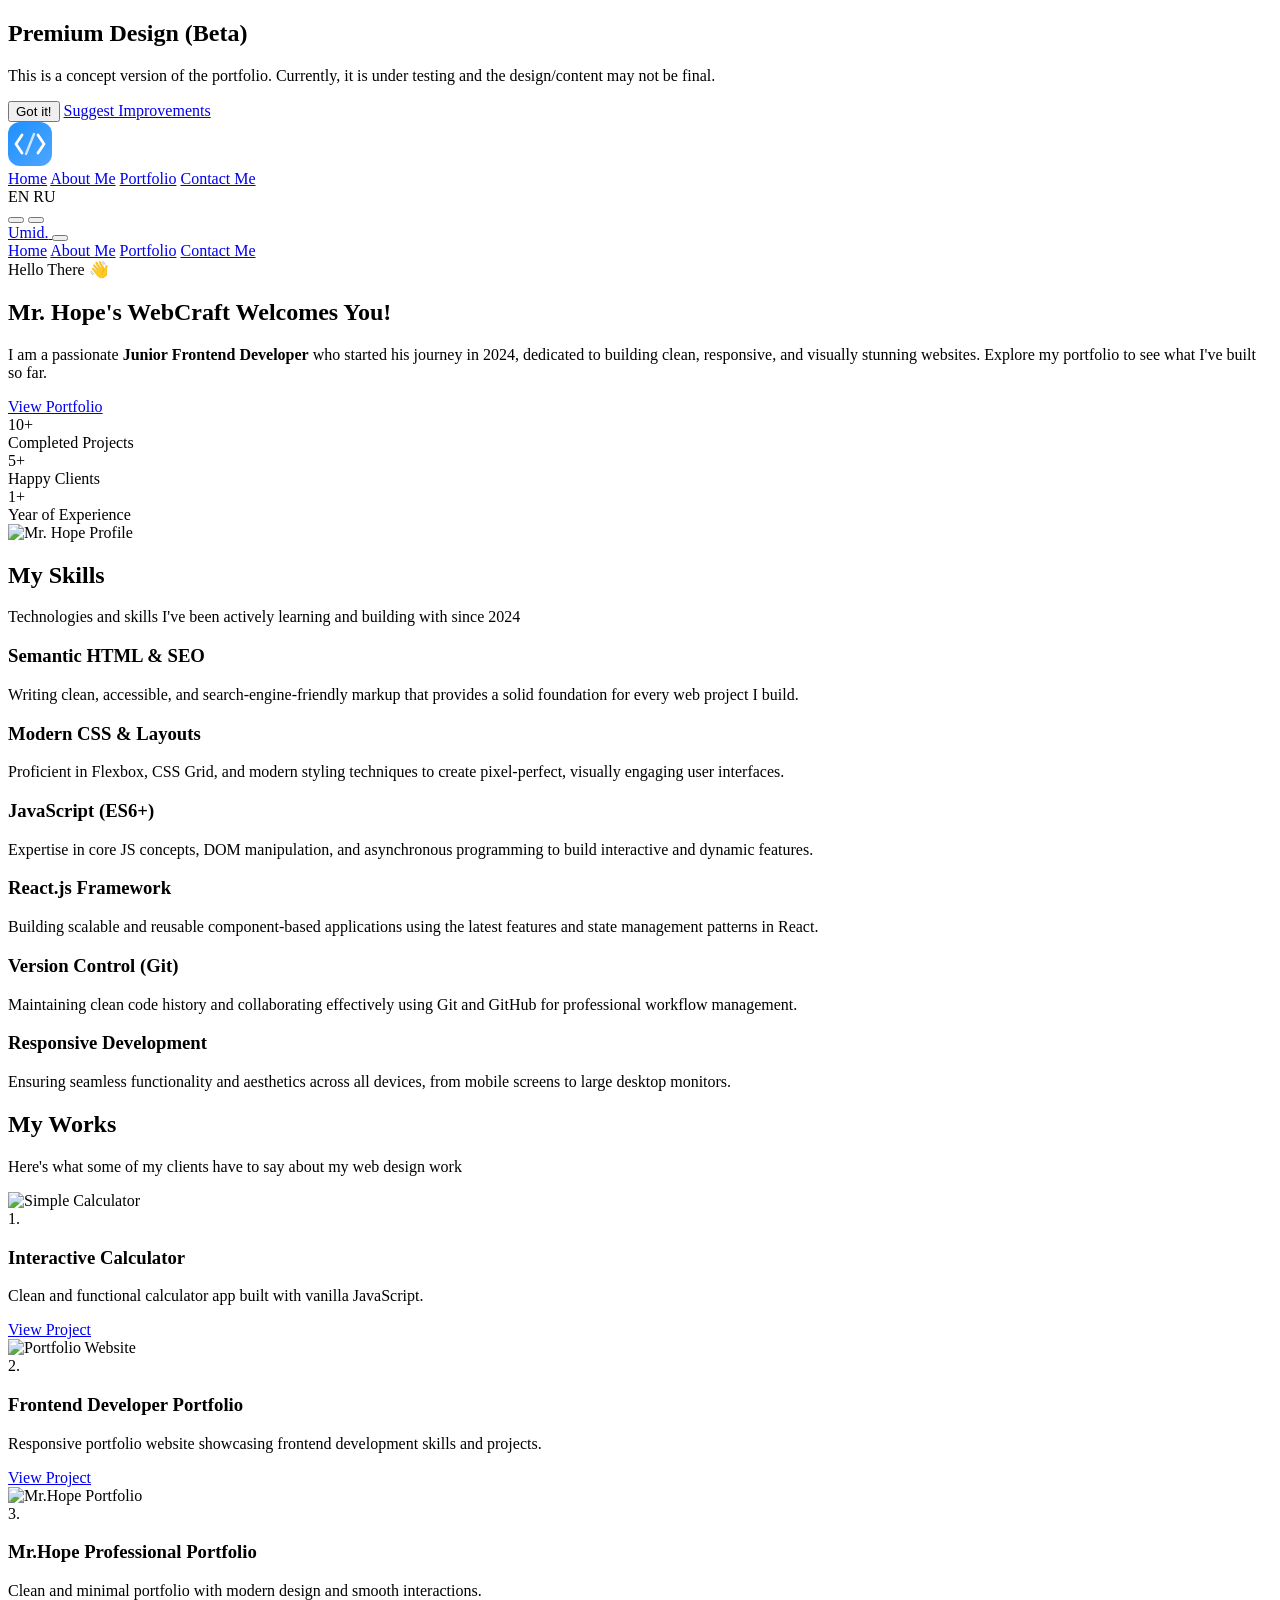
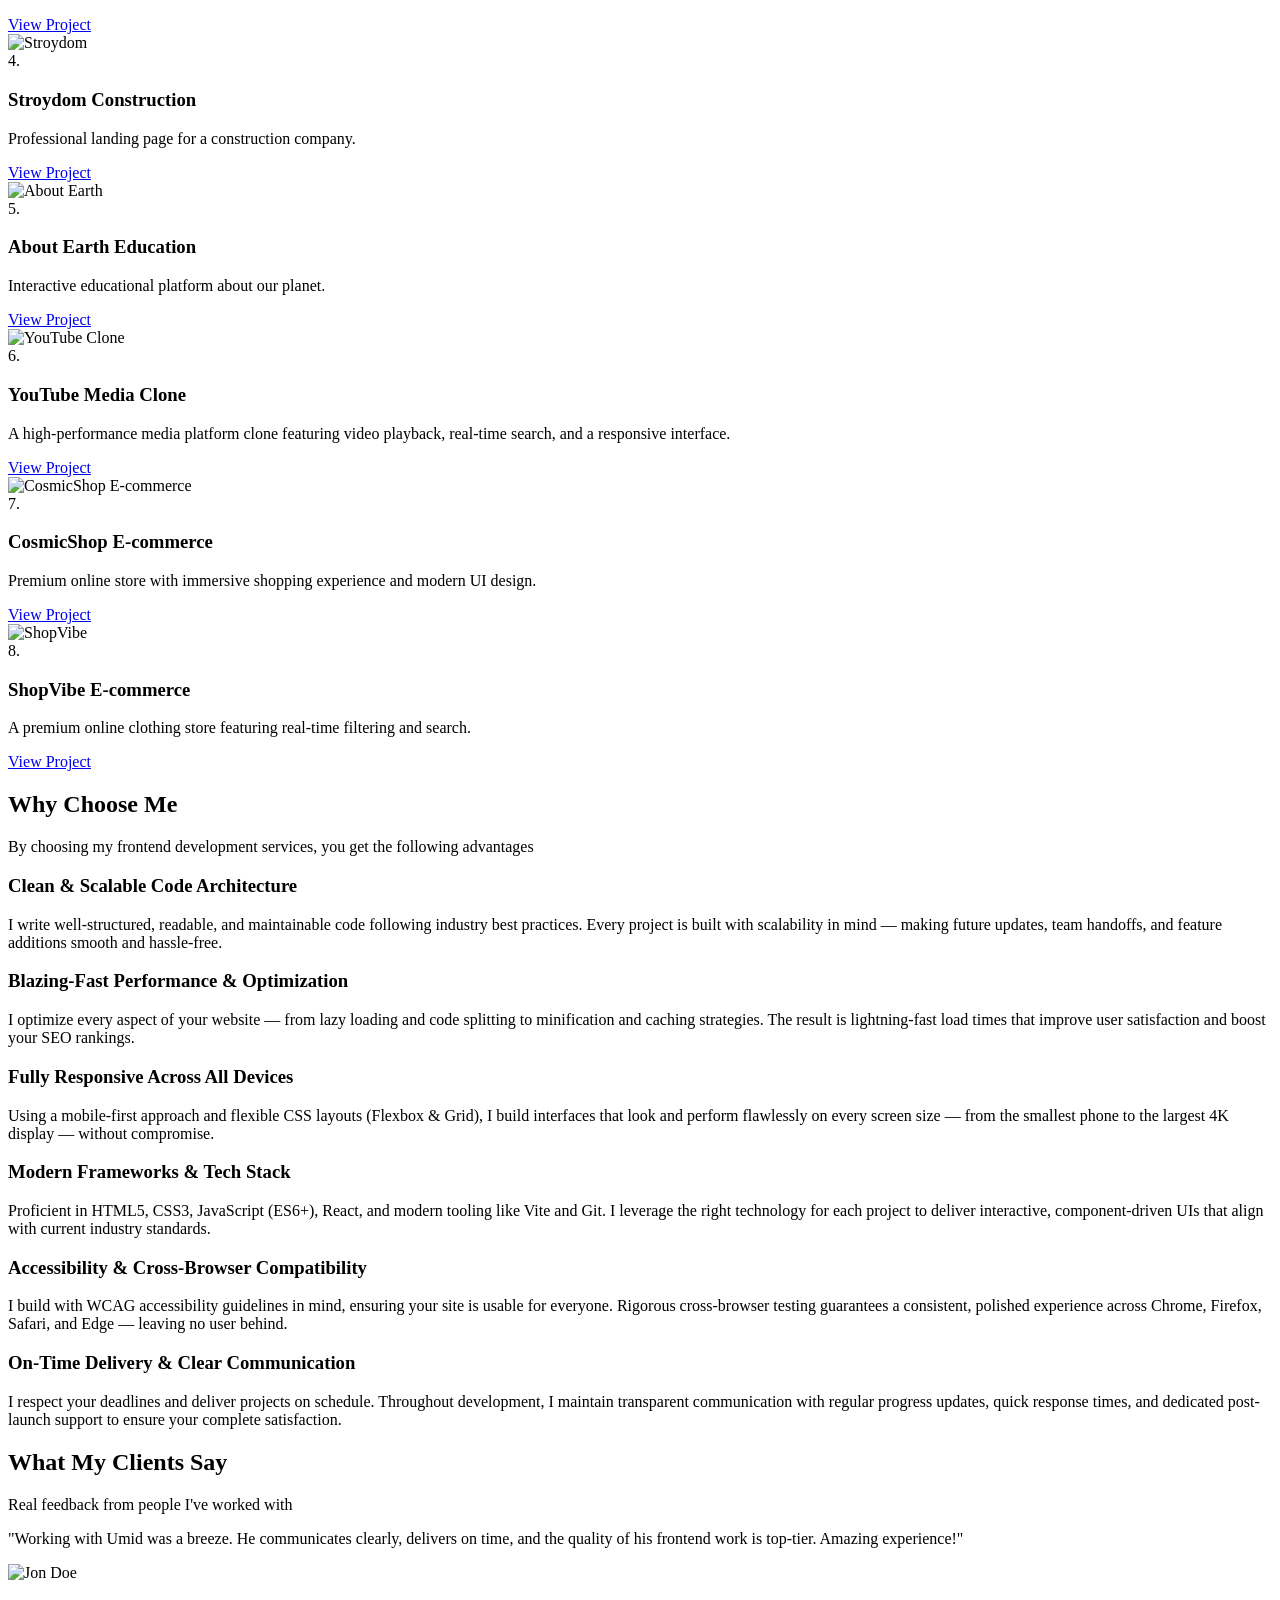
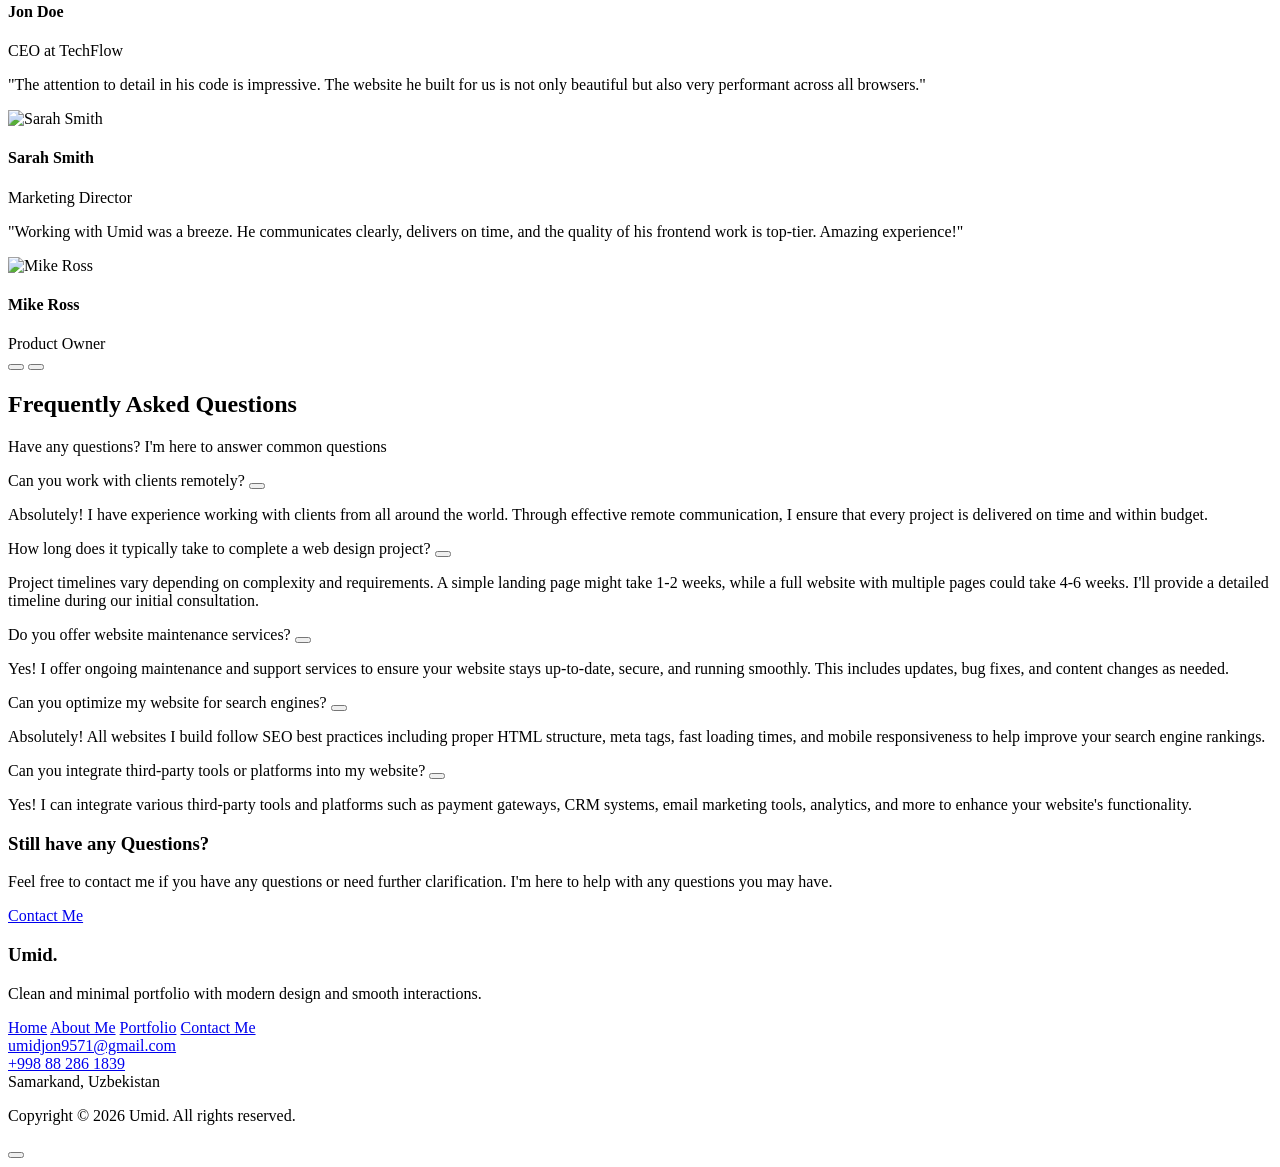
==== index.html @ 9028ab8f "Add files via upload" ====
<!DOCTYPE html>
<html lang="en">

<head>
  <meta charset="UTF-8">
  <meta name="viewport" content="width=device-width, initial-scale=1.0">
  <title>Portfolio | Umid — Frontend Developer</title>

  <!-- ═══════════════════════════════════════
       FAVICON
  ═══════════════════════════════════════ -->
  <link rel="icon" type="image/svg+xml"
    href="data:image/svg+xml,%3Csvg xmlns='http://www.w3.org/2000/svg' width='44' height='44' viewBox='0 0 44 44' fill='none'%3E%3Cdefs%3E%3ClinearGradient id='g' x1='0' y1='0' x2='44' y2='44' gradientUnits='userSpaceOnUse'%3E%3Cstop offset='0%25' stop-color='%231e90ff'/%3E%3Cstop offset='100%25' stop-color='%234da6ff'/%3E%3C/linearGradient%3E%3C/defs%3E%3Crect width='44' height='44' rx='12' fill='url(%23g)'/%3E%3Cpolyline points='14,13 8,22 14,31' stroke='white' stroke-width='2.8' stroke-linecap='round' stroke-linejoin='round' fill='none'/%3E%3Cpolyline points='30,13 36,22 30,31' stroke='white' stroke-width='2.8' stroke-linecap='round' stroke-linejoin='round' fill='none'/%3E%3Cline x1='26' y1='12' x2='18' y2='32' stroke='rgba(255,255,255,0.75)' stroke-width='2.4' stroke-linecap='round'/%3E%3C/svg%3E">

  <!-- ═══════════════════════════════════════
       PRIMARY SEO
  ═══════════════════════════════════════ -->
  <meta name="description"
    content="Umid — Frontend Developer specializing in clean code, responsive design, and modern web experiences. Explore my portfolio of React, JavaScript, HTML & CSS projects.">
  <meta name="keywords"
    content="frontend developer, web developer, React, JavaScript, HTML, CSS, portfolio, UI developer, responsive design, Umid">
  <meta name="author" content="Umid">
  <meta name="robots" content="index, follow">
  <meta name="theme-color" content="#1e90ff">
  <link rel="canonical" href="https://umidjonfdev.netlify.app/">

  <!-- ═══════════════════════════════════════
       OPEN GRAPH — Facebook · LinkedIn · WhatsApp · Telegram
  ═══════════════════════════════════════ -->
  <meta property="og:type" content="website">
  <meta property="og:url" content="https://umidjonfdev.netlify.app/">
  <meta property="og:title" content="Umid — Frontend Developer Portfolio">
  <meta property="og:description"
    content="Passionate Frontend Developer building fast, responsive, and beautiful web apps. Check out my latest projects.">
  <meta property="og:image" content="https://umidjonfdev.netlify.app/images/og-image.png">
  <meta property="og:image:width" content="1200">
  <meta property="og:image:height" content="630">
  <meta property="og:image:alt" content="Umid — Frontend Developer Portfolio">
  <meta property="og:site_name" content="Umid Portfolio">
  <meta property="og:locale" content="en_US">

  <!-- ═══════════════════════════════════════
       TWITTER / X CARD
  ═══════════════════════════════════════ -->
  <meta name="twitter:card" content="summary_large_image">
  <meta name="twitter:url" content="https://umidjonfdev.netlify.app/">
  <meta name="twitter:title" content="Umid — Frontend Developer Portfolio">
  <meta name="twitter:description"
    content="Passionate Frontend Developer building fast, responsive, and beautiful web apps. Check out my latest projects.">
  <meta name="twitter:image" content="https://umidjonfdev.netlify.app/images/og-image.png">
  <meta name="twitter:image:alt" content="Umid — Frontend Developer Portfolio">
  <meta name="twitter:creator" content="@umidjon88">
  <meta name="twitter:site" content="@umidjon88">

  <!-- ═══════════════════════════════════════
       STRUCTURED DATA — JSON-LD (Google · Bing)
  ═══════════════════════════════════════ -->
  <script type="application/ld+json">
  {
    "@context": "https://schema.org",
    "@type": "Person",
    "name": "Umid",
    "url": "https://umidjonfdev.netlify.app/",
    "image": "https://umidjonfdev.netlify.app/profile.jpg",
    "jobTitle": "Frontend Developer",
    "description": "Passionate Frontend Developer specializing in React, JavaScript, HTML, and CSS.",
    "email": "umidjon9571@gmail.com",
    "telephone": "+998882861839",
    "sameAs": [
      "https://github.com/umidjon88",
      "https://www.linkedin.com/in/umid-ochilov-8169ba395/",
      "https://t.me/HEMI_power",
      "https://instagram.com/um1d.abv"
    ]
  }
  </script>

  <!-- ═══════════════════════════════════════
       GOOGLE FONTS & ICONS
  ═══════════════════════════════════════ -->
  <link rel="preconnect" href="https://fonts.googleapis.com">
  <link rel="preconnect" href="https://fonts.gstatic.com" crossorigin>
  <link href="https://fonts.googleapis.com/css2?family=Outfit:wght@300;400;500;600;700&display=swap" rel="stylesheet">
  <!-- Lucide Icons -->
  <script src="https://unpkg.com/lucide@latest"></script>
  <link rel="stylesheet" href="css/style.css">
</head>


<!-- Premium UI Elements -->
<div class="loader-wrapper" id="loader">
  <div class="loader"></div>
</div>
<div class="scroll-progress" id="scroll-progress"></div>
<div class="cursor-dot" id="cursor-dot"></div>
<div class="cursor-outline" id="cursor-outline"></div>

<div class="bg-slideshow" id="bg-slideshow"></div>
<div class="bg-overlay"></div>
<div class="noise-overlay"></div>

<!-- Premium Test Alert Modal -->
<div class="test-alert-overlay" id="testAlert">
  <div class="test-alert-modal">
    <div class="test-alert-icon">
      <i data-lucide="info" size="32"></i>
    </div>
    <h2 data-i18n="alert_title">Premium Design (Beta)</h2>
    <p data-i18n="alert_desc">This is a concept version of the portfolio. Currently, it is under testing and the
      design/content may not be final.</p>
    <div class="alert-actions">
      <button class="alert-close-btn" id="closeAlert" data-i18n="alert_btn">Got it!</button>
      <a href="contact.html?reason=feedback" class="alert-feedback-btn" data-i18n="alert_feedback">Suggest
        Improvements</a>
    </div>
  </div>
</div>

<header id="header">
  <div class="container">
    <nav>
      <a href="#home" class="logo" id="site-logo">
        <svg xmlns="http://www.w3.org/2000/svg" width="44" height="44" viewBox="0 0 44 44" fill="none">
          <defs>
            <linearGradient id="logoGrad" x1="0" y1="0" x2="44" y2="44" gradientUnits="userSpaceOnUse">
              <stop offset="0%" stop-color="#1e90ff" />
              <stop offset="100%" stop-color="#4da6ff" />
            </linearGradient>
          </defs>
          <!-- Background rounded square -->
          <rect width="44" height="44" rx="12" fill="url(#logoGrad)" />
          <!-- Left bracket < -->
          <polyline points="14,13 8,22 14,31" stroke="white" stroke-width="2.8" stroke-linecap="round"
            stroke-linejoin="round" fill="none" />
          <!-- Right bracket > -->
          <polyline points="30,13 36,22 30,31" stroke="white" stroke-width="2.8" stroke-linecap="round"
            stroke-linejoin="round" fill="none" />
          <!-- Slash / -->
          <line x1="26" y1="12" x2="18" y2="32" stroke="rgba(255,255,255,0.75)" stroke-width="2.4"
            stroke-linecap="round" />
        </svg>

      </a>
      <div class="nav-links">
        <a href="index.html" class="active" data-i18n="home">Home</a>
        <a href="about.html" data-i18n="about">About Me</a>
        <a href="portfolio.html" data-i18n="portfolio">Portfolio</a>
        <a href="contact.html" data-i18n="contact">Contact Me</a>
      </div>

      <div class="nav-actions">
        <div class="lang-switcher">
          <span class="lang-btn active" data-lang="en">EN</span>
          <span class="lang-btn" data-lang="ru">RU</span>
        </div>

        <button id="theme-toggle" class="theme-toggle">
          <i data-lucide="sun" id="sun-icon"></i>
          <i data-lucide="moon" id="moon-icon" style="display: none;"></i>
        </button>

        <button id="mobile-menu-toggle" class="mobile-menu-toggle">
          <i data-lucide="menu"></i>
        </button>
      </div>
    </nav>
  </div>
</header>

<div id="mobile-menu" class="mobile-menu">
  <div class="mobile-menu-header">
    <a href="index.html" class="logo">
      <span class="logo-text">Umid.</span>
    </a>
    <button id="mobile-menu-close" class="mobile-menu-close">
      <i data-lucide="x"></i>
    </button>
  </div>
  <div class="mobile-links">
    <a href="index.html" class="active" data-i18n="home">Home</a>
    <a href="about.html" data-i18n="about">About Me</a>
    <a href="portfolio.html" data-i18n="portfolio">Portfolio</a>
    <a href="contact.html" data-i18n="contact">Contact Me</a>
  </div>
</div>

<main>
  <section id="home" class="container hero">
    <div class="hero-content animate-up">
      <div class="badge">
        <span data-i18n="hero_badge">Hello There 👋</span>
      </div>
      <h1><span data-i18n="hero_title_left">Mr. Hope's </span><span class="animated-gradient"
          data-i18n="hero_title_accent">WebCraft</span><span data-i18n="hero_title_right"> Welcomes You!</span></h1>
      <p data-i18n="hero_desc">I am a passionate <strong>Junior Frontend Developer</strong> who started his journey in
        2024, dedicated to
        building clean, responsive, and visually stunning websites. Explore my portfolio to see what I've built so far.
      </p>

      <div class="hero-actions">
        <a href="portfolio.html" class="btn-primary" data-i18n="hero_btn_portfolio">
          View Portfolio <i data-lucide="arrow-right"></i>
        </a>
      </div>

      <div class="stats-card">
        <div class="stat-item">
          <div class="stat-number">10<span>+</span></div>
          <div class="stat-label" data-i18n="stat_projects">Completed Projects</div>
        </div>
        <div class="stat-item">
          <div class="stat-number">5<span>+</span></div>
          <div class="stat-label" data-i18n="stat_clients">Happy Clients</div>
        </div>
        <div class="stat-item">
          <div class="stat-number">1<span>+</span></div>
          <div class="stat-label" data-i18n="stat_experience">Year of Experience</div>
        </div>
      </div>
    </div>

    <div class="hero-image-container animate-up" style="animation-delay: 0.2s;">
      <div class="hero-image-wrapper">
        <img src="images/profile.jpg" alt="Mr. Hope Profile">
      </div>
    </div>
  </section>

  <section id="skills" class="container skills-section">
    <h2 class="animate-up" data-i18n="skills_title">My Skills</h2>
    <p class="animate-up" data-i18n="skills_subtitle">Technologies and skills I've been actively learning and building
      with since 2024</p>
    <div class="skills-grid">
      <div class="skill-card animate-up" style="animation-delay: 0.1s;">
        <div class="skill-icon-wrapper">
          <i data-lucide="code"></i>
        </div>
        <h3 data-i18n="skill_1_title">Semantic HTML & SEO</h3>
        <p data-i18n="skill_1_desc">Writing clean, accessible, and search-engine-friendly markup that provides a solid
          foundation for every web
          project I build.</p>
      </div>
      <div class="skill-card animate-up" style="animation-delay: 0.2s;">
        <div class="skill-icon-wrapper">
          <i data-lucide="brush"></i>
        </div>
        <h3 data-i18n="skill_2_title">Modern CSS & Layouts</h3>
        <p data-i18n="skill_2_desc">Proficient in Flexbox, CSS Grid, and modern styling techniques to create
          pixel-perfect, visually engaging
          user interfaces.</p>
      </div>
      <div class="skill-card animate-up" style="animation-delay: 0.3s;">
        <div class="skill-icon-wrapper">
          <i data-lucide="blocks"></i>
        </div>
        <h3 data-i18n="skill_3_title">JavaScript (ES6+)</h3>
        <p data-i18n="skill_3_desc">Expertise in core JS concepts, DOM manipulation, and asynchronous programming to
          build interactive and
          dynamic features.</p>
      </div>
      <div class="skill-card animate-up" style="animation-delay: 0.4s;">
        <div class="skill-icon-wrapper">
          <i data-lucide="atom"></i>
        </div>
        <h3 data-i18n="skill_4_title">React.js Framework</h3>
        <p data-i18n="skill_4_desc">Building scalable and reusable component-based applications using the latest
          features and state management
          patterns in React.</p>
      </div>
      <div class="skill-card animate-up" style="animation-delay: 0.5s;">
        <div class="skill-icon-wrapper">
          <i data-lucide="git-branch"></i>
        </div>
        <h3 data-i18n="skill_5_title">Version Control (Git)</h3>
        <p data-i18n="skill_5_desc">Maintaining clean code history and collaborating effectively using Git and GitHub
          for professional workflow
          management.</p>
      </div>
      <div class="skill-card animate-up" style="animation-delay: 0.6s;">
        <div class="skill-icon-wrapper">
          <i data-lucide="smartphone"></i>
        </div>
        <h3 data-i18n="skill_6_title">Responsive Development</h3>
        <p data-i18n="skill_6_desc">Ensuring seamless functionality and aesthetics across all devices, from mobile
          screens to large desktop
          monitors.</p>
      </div>
    </div>
  </section>

  <section id="portfolio" class="container portfolio-section">
    <h2 class="animate-up" data-i18n="portfolio_title">My Works</h2>
    <p class="animate-up" data-i18n="portfolio_subtitle">Here's what some of my clients have to say about my web design
      work</p>
    <div class="portfolio-grid">
      <!-- 1. Interactive Calculator (Simple) -->
      <div class="portfolio-card animate-up" style="animation-delay: 0.1s;">
        <div class="portfolio-image">
          <img src="images/project2.jpg" alt="Simple Calculator">
        </div>
        <div class="portfolio-info">
          <span class="portfolio-number">1.</span>
          <h3 data-i18n="project_2_title">Interactive Calculator</h3>
          <p data-i18n="project_2_desc">Clean and functional calculator app built with vanilla JavaScript.</p>
          <a href="https://umidjon88.github.io/just-a-simple-calculator/" target="_blank" class="portfolio-link"
            data-i18n="view_project">
            View Project <i data-lucide="external-link"></i>
          </a>
        </div>
      </div>

      <!-- 2. Frontend Developer Portfolio (Medium) -->
      <div class="portfolio-card animate-up" style="animation-delay: 0.2s;">
        <div class="portfolio-image">
          <img src="images/project3.jpg" alt="Portfolio Website">
        </div>
        <div class="portfolio-info">
          <span class="portfolio-number">2.</span>
          <h3 data-i18n="project_3_title">Frontend Developer Portfolio</h3>
          <p data-i18n="project_3_desc">Responsive portfolio website showcasing frontend development skills and
            projects.</p>
          <a href="https://umidjonfdev.netlify.app/" target="_blank" class="portfolio-link" data-i18n="view_project">
            View Project <i data-lucide="external-link"></i>
          </a>
        </div>
      </div>

      <!-- 3. Mr.Hope Professional Portfolio (Medium) -->
      <div class="portfolio-card animate-up" style="animation-delay: 0.3s;">
        <div class="portfolio-image">
          <img src="images/project4.jpg" alt="Mr.Hope Portfolio">
        </div>
        <div class="portfolio-info">
          <span class="portfolio-number">3.</span>
          <h3 data-i18n="project_4_title">Mr.Hope Professional Portfolio</h3>
          <p data-i18n="project_4_desc">Clean and minimal portfolio with modern design and smooth interactions.</p>
          <a href="https://umidjon88v1.netlify.app/" target="_blank" class="portfolio-link" data-i18n="view_project">
            View Project <i data-lucide="external-link"></i>
          </a>
        </div>
      </div>

      <!-- 4. Stroydom Construction (Medium/Complex) -->
      <div class="portfolio-card animate-up" style="animation-delay: 0.4s;">
        <div class="portfolio-image">
          <img src="https://images.unsplash.com/photo-1503387762-592deb58ef4e?q=80&w=1000&auto=format&fit=crop"
            alt="Stroydom">
        </div>
        <div class="portfolio-info">
          <span class="portfolio-number">4.</span>
          <h3 data-i18n="project_6_title">Stroydom Construction</h3>
          <p data-i18n="project_6_desc">Professional landing page for a construction company.</p>
          <a href="https://stroydom-24.netlify.app/" target="_blank" class="portfolio-link" data-i18n="view_project">
            View Project <i data-lucide="external-link"></i>
          </a>
        </div>
      </div>

      <!-- 5. About Earth Education (Complex) -->
      <div class="portfolio-card animate-up" style="animation-delay: 0.5s;">
        <div class="portfolio-image">
          <img src="https://images.unsplash.com/photo-1451187580459-43490279c0fa?q=80&w=1000&auto=format&fit=crop"
            alt="About Earth">
        </div>
        <div class="portfolio-info">
          <span class="portfolio-number">5.</span>
          <h3 data-i18n="project_7_title">About Earth Education</h3>
          <p data-i18n="project_7_desc">Interactive educational platform about our planet.</p>
          <a href="https://about-earth.netlify.app/" target="_blank" class="portfolio-link" data-i18n="view_project">
            View Project <i data-lucide="external-link"></i>
          </a>
        </div>
      </div>

      <!-- 6. YouTube Media Clone (Complex) -->
      <div class="portfolio-card animate-up" style="animation-delay: 0.6s;">
        <div class="portfolio-image">
          <img src="https://images.unsplash.com/photo-1611162617213-7d7a39e9b1d7?q=80&w=1000&auto=format&fit=crop"
            alt="YouTube Clone">
        </div>
        <div class="portfolio-info">
          <span class="portfolio-number">6.</span>
          <h3 data-i18n="project_8_title">YouTube Media Clone</h3>
          <p data-i18n="project_8_desc">A high-performance media platform clone featuring video playback, real-time
            search, and a responsive interface.</p>
          <a href="https://smallclone-youtube.netlify.app/" target="_blank" class="portfolio-link"
            data-i18n="view_project">
            View Project <i data-lucide="external-link"></i>
          </a>
        </div>
      </div>

      <!-- 7. CosmicShop E-commerce (Complex) -->
      <div class="portfolio-card animate-up" style="animation-delay: 0.7s;">
        <div class="portfolio-image">
          <img src="images/project1.jpg" alt="CosmicShop E-commerce">
        </div>
        <div class="portfolio-info">
          <span class="portfolio-number">7.</span>
          <h3 data-i18n="project_1_title">CosmicShop E-commerce</h3>
          <p data-i18n="project_1_desc">Premium online store with immersive shopping experience and modern UI design.
          </p>
          <a href="https://umidjon88v1.netlify.app/" target="_blank" class="portfolio-link" data-i18n="view_project">
            View Project <i data-lucide="external-link"></i>
          </a>
        </div>
      </div>

      <!-- 8. ShopVibe E-commerce (Complex) -->
      <div class="portfolio-card animate-up" style="animation-delay: 0.8s;">
        <div class="portfolio-image">
          <img src="https://images.unsplash.com/photo-1441986300917-64674bd600d8?q=80&w=1000&auto=format&fit=crop"
            alt="ShopVibe">
        </div>
        <div class="portfolio-info">
          <span class="portfolio-number">8.</span>
          <h3 data-i18n="project_5_title">ShopVibe E-commerce</h3>
          <p data-i18n="project_5_desc">A premium online clothing store featuring real-time filtering and search.</p>
          <a href="https://shopvibebyumid.netlify.app/" target="_blank" class="portfolio-link" data-i18n="view_project">
            View Project <i data-lucide="external-link"></i>
          </a>
        </div>
      </div>
    </div>
  </section>

  <section id="benefits" class="container benefits-section">
    <h2 class="animate-up" data-i18n="benefits_title">Why Choose Me</h2>
    <p class="section-subtitle animate-up" data-i18n="benefits_subtitle">By choosing my frontend development services,
      you get the following
      advantages</p>
    <div class="benefits-grid">
      <div class="benefit-card animate-up" style="animation-delay: 0.1s;">
        <div class="benefit-icon"><i data-lucide="code-2"></i></div>
        <h3 data-i18n="benefit_1_title">Clean & Scalable Code Architecture</h3>
        <p data-i18n="benefit_1_desc">I write well-structured, readable, and maintainable code following industry best
          practices. Every project is
          built with scalability in mind — making future updates, team handoffs, and feature additions smooth and
          hassle-free.</p>
      </div>
      <div class="benefit-card animate-up" style="animation-delay: 0.2s;">
        <div class="benefit-icon"><i data-lucide="zap"></i></div>
        <h3 data-i18n="benefit_2_title">Blazing-Fast Performance & Optimization</h3>
        <p data-i18n="benefit_2_desc">I optimize every aspect of your website — from lazy loading and code splitting to
          minification and caching
          strategies. The result is lightning-fast load times that improve user satisfaction and boost your SEO
          rankings.</p>
      </div>
      <div class="benefit-card animate-up" style="animation-delay: 0.3s;">
        <div class="benefit-icon"><i data-lucide="smartphone"></i></div>
        <h3 data-i18n="benefit_3_title">Fully Responsive Across All Devices</h3>
        <p data-i18n="benefit_3_desc">Using a mobile-first approach and flexible CSS layouts (Flexbox & Grid), I build
          interfaces that look and
          perform flawlessly on every screen size — from the smallest phone to the largest 4K display — without
          compromise.</p>
      </div>
      <div class="benefit-card animate-up" style="animation-delay: 0.4s;">
        <div class="benefit-icon"><i data-lucide="layers"></i></div>
        <h3 data-i18n="benefit_4_title">Modern Frameworks & Tech Stack</h3>
        <p data-i18n="benefit_4_desc">Proficient in HTML5, CSS3, JavaScript (ES6+), React, and modern tooling like Vite
          and Git. I leverage the
          right technology for each project to deliver interactive, component-driven UIs that align with current
          industry standards.</p>
      </div>
      <div class="benefit-card animate-up" style="animation-delay: 0.5s;">
        <div class="benefit-icon"><i data-lucide="accessibility"></i></div>
        <h3 data-i18n="benefit_5_title">Accessibility & Cross-Browser Compatibility</h3>
        <p data-i18n="benefit_5_desc">I build with WCAG accessibility guidelines in mind, ensuring your site is usable
          for everyone. Rigorous
          cross-browser testing guarantees a consistent, polished experience across Chrome, Firefox, Safari, and Edge —
          leaving no user behind.</p>
      </div>
      <div class="benefit-card animate-up" style="animation-delay: 0.6s;">
        <div class="benefit-icon"><i data-lucide="clock"></i></div>
        <h3 data-i18n="benefit_6_title">On-Time Delivery & Clear Communication</h3>
        <p data-i18n="benefit_6_desc">I respect your deadlines and deliver projects on schedule. Throughout development,
          I maintain transparent
          communication with regular progress updates, quick response times, and dedicated post-launch support to ensure
          your complete satisfaction.</p>
      </div>
    </div>
  </section>

  <!-- ═══════════ TESTIMONIALS SECTION ═══════════ -->
  <section id="testimonials" class="container testimonials-section">
    <h2 class="animate-up" data-i18n="testimonials_title">What My Clients Say</h2>
    <p class="section-subtitle animate-up" data-i18n="testimonials_subtitle">Real feedback from people I've worked with
    </p>

    <div class="testimonials-slider animate-up">
      <div class="testimonials-track" id="testimonials-track">
        <!-- Testimonial 1 -->
        <div class="testimonial-card">
          <div class="t-quote">
            <i data-lucide="quote"></i>
          </div>
          <p class="t-text" data-i18n="test_3_text">"Working with Umid was a breeze. He communicates clearly, delivers
            on time, and the quality
            of his frontend work is top-tier. Amazing experience!"</p>
          <div class="t-user">
            <img src="https://i.pravatar.cc/150?u=jon" alt="Jon Doe">
            <div class="t-info">
              <h4>Jon Doe</h4>
              <span>CEO at TechFlow</span>
            </div>
          </div>
        </div>
        <!-- Testimonial 2 -->
        <div class="testimonial-card">
          <div class="t-quote">
            <i data-lucide="quote"></i>
          </div>
          <p class="t-text">"The attention to detail in his code is impressive. The website he built for us is not only
            beautiful but also very performant across all browsers."</p>
          <div class="t-user">
            <img src="https://i.pravatar.cc/150?u=sarah" alt="Sarah Smith">
            <div class="t-info">
              <h4>Sarah Smith</h4>
              <span>Marketing Director</span>
            </div>
          </div>
        </div>
        <!-- Testimonial 3 -->
        <div class="testimonial-card">
          <div class="t-quote">
            <i data-lucide="quote"></i>
          </div>
          <p class="t-text">"Working with Umid was a breeze. He communicates clearly, delivers on time, and the quality
            of his frontend work is top-tier. Amazing experience!"</p>
          <div class="t-user">
            <img src="https://i.pravatar.cc/150?u=mike" alt="Mike Ross">
            <div class="t-info">
              <h4>Mike Ross</h4>
              <span>Product Owner</span>
            </div>
          </div>
        </div>
      </div>

      <div class="testimonial-btns">
        <button class="t-btn prev" id="t-prev"><i data-lucide="chevron-left"></i></button>
        <button class="t-btn next" id="t-next"><i data-lucide="chevron-right"></i></button>
      </div>

      <div class="t-dots" id="t-dots"></div>
    </div>
  </section>

  <section id="faq" class="container faq-section">
    <h2 class="animate-up" data-i18n="faq_title">Frequently Asked Questions</h2>
    <p class="animate-up" data-i18n="faq_subtitle">Have any questions? I'm here to answer common questions</p>

    <div class="faq-container">
      <div class="faq-left">
        <div class="faq-item animate-up" style="animation-delay: 0.1s;">
          <div class="faq-question">
            <span data-i18n="faq_q1">Can you work with clients remotely?</span>
            <button class="faq-toggle"><i data-lucide="plus"></i></button>
          </div>
          <div class="faq-answer">
            <p data-i18n="faq_a1">Absolutely! I have experience working with clients from all around the world. Through
              effective
              remote communication, I ensure that every project is delivered on time and within budget.</p>
          </div>
        </div>

        <div class="faq-item animate-up" style="animation-delay: 0.2s;">
          <div class="faq-question">
            <span data-i18n="faq_q2">How long does it typically take to complete a web design project?</span>
            <button class="faq-toggle"><i data-lucide="plus"></i></button>
          </div>
          <div class="faq-answer">
            <p data-i18n="faq_a2">Project timelines vary depending on complexity and requirements. A simple landing page
              might take 1-2
              weeks, while a full website with multiple pages could take 4-6 weeks. I'll provide a detailed timeline
              during our initial consultation.</p>
          </div>
        </div>

        <div class="faq-item animate-up" style="animation-delay: 0.3s;">
          <div class="faq-question">
            <span data-i18n="faq_q3">Do you offer website maintenance services?</span>
            <button class="faq-toggle"><i data-lucide="plus"></i></button>
          </div>
          <div class="faq-answer">
            <p data-i18n="faq_a3">Yes! I offer ongoing maintenance and support services to ensure your website stays
              up-to-date, secure,
              and running smoothly. This includes updates, bug fixes, and content changes as needed.</p>
          </div>
        </div>

        <div class="faq-item animate-up" style="animation-delay: 0.4s;">
          <div class="faq-question">
            <span data-i18n="faq_q4">Can you optimize my website for search engines?</span>
            <button class="faq-toggle"><i data-lucide="plus"></i></button>
          </div>
          <div class="faq-answer">
            <p data-i18n="faq_a4">Absolutely! All websites I build follow SEO best practices including proper HTML
              structure, meta tags,
              fast loading times, and mobile responsiveness to help improve your search engine rankings.</p>
          </div>
        </div>

        <div class="faq-item animate-up" style="animation-delay: 0.5s;">
          <div class="faq-question">
            <span data-i18n="faq_q5">Can you integrate third-party tools or platforms into my website?</span>
            <button class="faq-toggle"><i data-lucide="plus"></i></button>
          </div>
          <div class="faq-answer">
            <p data-i18n="faq_a5">Yes! I can integrate various third-party tools and platforms such as payment gateways,
              CRM systems, email
              marketing tools, analytics, and more to enhance your website's functionality.</p>
          </div>
        </div>
      </div>

      <div class="faq-right">
        <div class="faq-cta animate-up">
          <div class="faq-icon">
            <i data-lucide="help-circle"></i>
          </div>
          <h3 data-i18n="faq_footer_title">Still have any Questions?</h3>
          <p data-i18n="faq_footer_desc">Feel free to contact me if you have any questions or need further
            clarification. I'm here to help with any
            questions you may have.</p>
          <a href="#contact" class="btn-primary" data-i18n="contact">Contact Me</a>
        </div>
      </div>
    </div>
  </section>
</main>

<footer id="contact" class="footer">
  <div class="container footer-content">
    <div class="footer-left">
      <h3>Umid.</h3>
      <p data-i18n="footer_p">Clean and minimal portfolio with modern design and smooth interactions.</p>
      <div class="footer-links">
        <a href="index.html" data-i18n="home">Home</a>
        <a href="about.html" data-i18n="about">About Me</a>
        <a href="portfolio.html" data-i18n="portfolio">Portfolio</a>
        <a href="contact.html" data-i18n="contact">Contact Me</a>
      </div>
    </div>
    <div class="footer-contact">
      <div class="contact-item">
        <i data-lucide="mail"></i>
        <a href="mailto:umidjon9571@gmail.com">umidjon9571@gmail.com</a>
      </div>
      <div class="contact-item">
        <i data-lucide="phone"></i>
        <a href="tel:+998882861839">+998 88 286 1839</a>
      </div>
      <div class="contact-item">
        <i data-lucide="map-pin"></i>
        <span data-i18n="label_location">Samarkand, Uzbekistan</span>
      </div>
    </div>
    <div class="footer-social">
      <a href="https://github.com/umidjon88" target="_blank" aria-label="GitHub">
        <i data-lucide="github"></i>
      </a>
      <a href="https://www.linkedin.com/in/umid-ochilov-8169ba395/" target="_blank" aria-label="LinkedIn">
        <i data-lucide="linkedin"></i>
      </a>
      <a href="https://t.me/HEMI_power" target="_blank" aria-label="Telegram">
        <i data-lucide="send"></i>
      </a>
      <a href="https://instagram.com/um1d.abv" target="_blank" aria-label="Instagram">
        <i data-lucide="instagram"></i>
      </a>
    </div>
  </div>
  <div class="footer-bottom">
    <p>Copyright © 2026 Umid. <span data-i18n="copyright">All rights reserved.</span></p>
  </div>
</footer>

<button id="back-to-top" class="back-to-top">
  <i data-lucide="arrow-up"></i>
</button>

<script src="js/translations.js"></script>
<script src="js/lang.js"></script>
<script src="js/animations.js"></script>
<script src="js/home.js"></script>
</body>

</html>
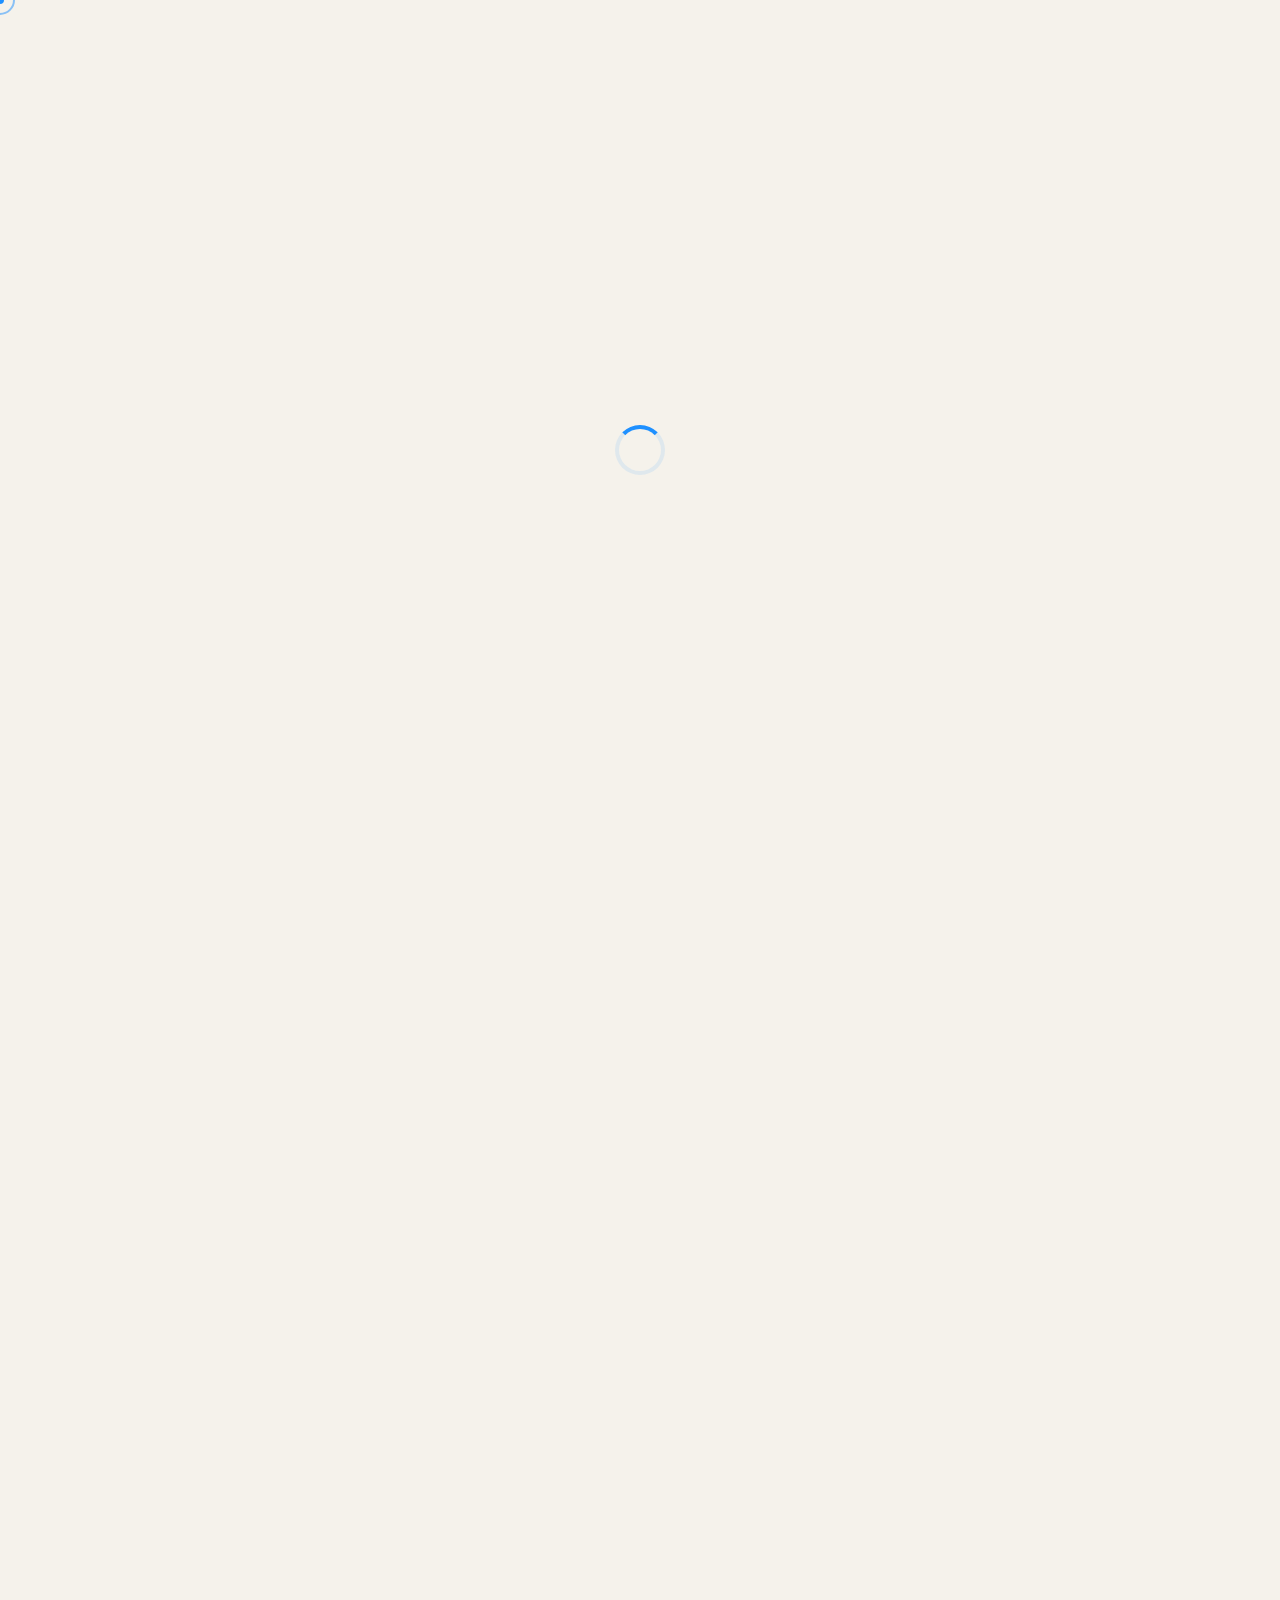
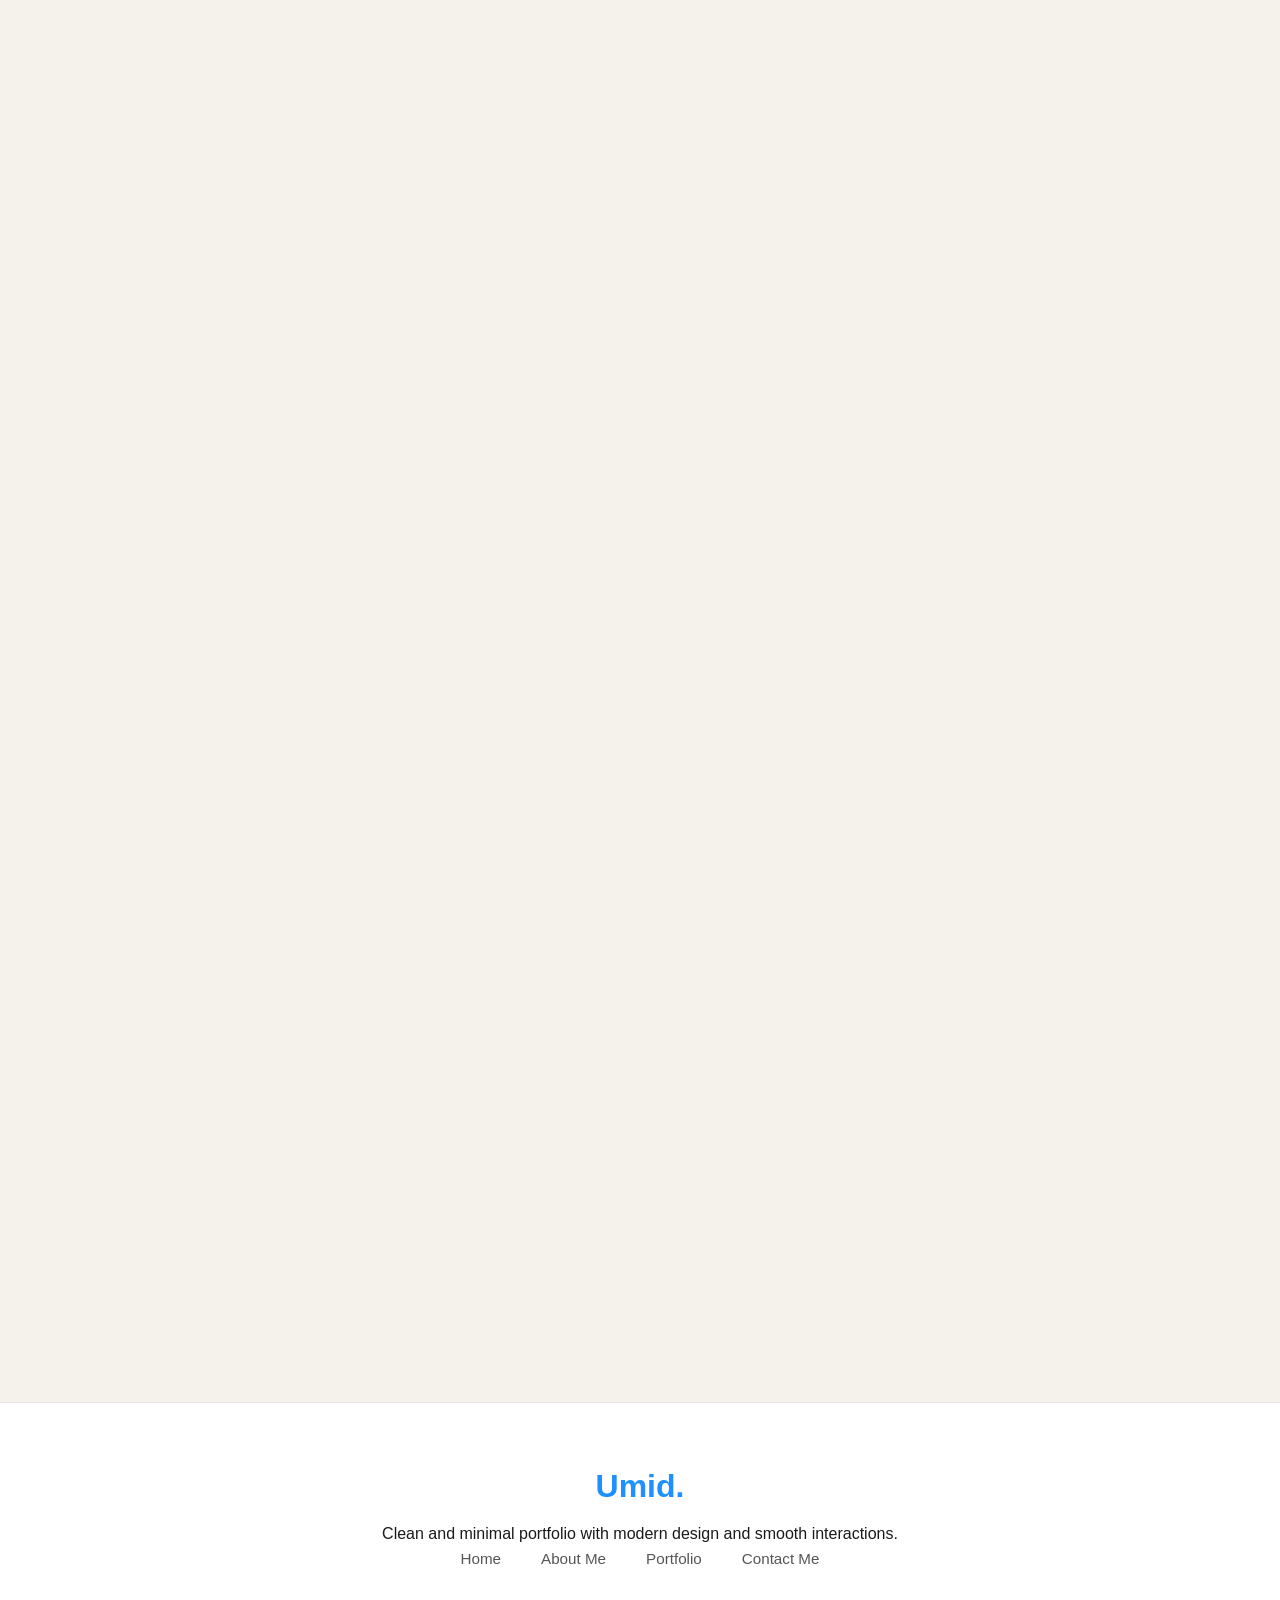
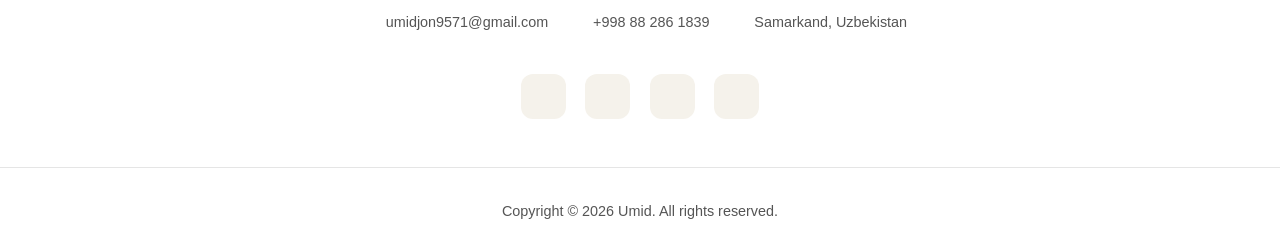
==== commit fc193229: "Update index.html" ====
--- a/index.html
+++ b/index.html
@@ -83,7 +83,7 @@
   <link href="https://fonts.googleapis.com/css2?family=Outfit:wght@300;400;500;600;700&display=swap" rel="stylesheet">
   <!-- Lucide Icons -->
   <script src="https://unpkg.com/lucide@latest"></script>
-  <link rel="stylesheet" href="css/style.css">
+  <link rel="stylesheet" href="style.css">
 </head>
 
 
@@ -686,4 +686,5 @@
 <script src="js/home.js"></script>
 </body>
 
-</html>+
+</html>
--- a/style.css
+++ b/style.css
@@ -0,0 +1,1748 @@
+:root {
+  --primary: #1e90ff;
+  --primary-hover: #0076e3;
+  --bg-color: #f5f2eb;
+  --text-main: #1a1a1a;
+  --text-muted: #555555;
+  --white: #ffffff;
+  --glass: rgba(255, 255, 255, 0.4);
+  --glass-border: rgba(255, 255, 255, 0.4);
+  --font-main: 'Outfit', sans-serif;
+  --shadow: 0 10px 30px rgba(0, 0, 0, 0.05);
+  --card-bg: #ffffff;
+  --nav-bg: #ffffff;
+  --hover-shadow: 0 12px 36px rgba(0, 0, 0, 0.18), 0 2px 8px rgba(0, 0, 0, 0.10);
+}
+
+[data-theme="dark"] {
+  --bg-color: #121212;
+  --text-main: #f5f2eb;
+  --text-muted: #a0a0a0;
+  --white: #1e1e1e;
+  --glass: rgba(30, 30, 30, 0.4);
+  --glass-border: rgba(255, 255, 255, 0.08);
+  --shadow: 0 10px 30px rgba(0, 0, 0, 0.3);
+  --card-bg: #1e1e1e;
+  --nav-bg: #1e1e1e;
+  --hover-shadow: 0 0 0 1px rgba(30, 144, 255, 0.25), 0 8px 32px rgba(30, 144, 255, 0.30), 0 2px 12px rgba(30, 144, 255, 0.18);
+}
+
+* {
+  margin: 0;
+  padding: 0;
+  box-sizing: border-box;
+}
+
+body {
+  font-family: var(--font-main);
+  background-color: var(--bg-color);
+  color: var(--text-main);
+  line-height: 1.6;
+  overflow-x: hidden;
+  transition: background-color 0.3s ease, color 0.3s ease;
+  position: relative;
+  cursor: none;
+  /* Hide default cursor */
+}
+
+a,
+button,
+.info-card,
+.p-stat,
+.social-btns a,
+.faq-item,
+.info-arrow {
+  cursor: none;
+}
+
+/* Page Loader */
+.loader-wrapper {
+  position: fixed;
+  top: 0;
+  left: 0;
+  width: 100%;
+  height: 100%;
+  background: var(--bg-color);
+  display: flex;
+  justify-content: center;
+  align-items: center;
+  z-index: 10000;
+  transition: opacity 0.5s ease, visibility 0.5s ease;
+}
+
+.loader {
+  width: 50px;
+  height: 50px;
+  border: 4px solid rgba(30, 144, 255, 0.1);
+  border-top-color: var(--primary);
+  border-radius: 50%;
+  animation: spin 1s linear infinite;
+}
+
+@keyframes spin {
+  to {
+    transform: rotate(360deg);
+  }
+}
+
+.loader-wrapper.fade-out {
+  opacity: 0;
+  visibility: hidden;
+}
+
+/* Custom Cursor */
+.cursor-dot,
+.cursor-outline {
+  pointer-events: none;
+  position: fixed;
+  top: 0;
+  left: 0;
+  transform: translate(-50%, -50%);
+  border-radius: 50%;
+  z-index: 99999;
+  transition: transform 0.1s ease, width 0.3s ease, height 0.3s ease, opacity 0.3s ease;
+}
+
+.cursor-dot {
+  width: 8px;
+  height: 8px;
+  background-color: var(--primary);
+}
+
+.cursor-outline {
+  width: 30px;
+  height: 30px;
+  border: 2px solid var(--primary);
+  opacity: 0.5;
+}
+
+/* Cursor Hover Effect */
+.cursor-hover .cursor-dot {
+  transform: translate(-50%, -50%) scale(0.5);
+}
+
+.cursor-hover .cursor-outline {
+  width: 60px;
+  height: 60px;
+  background-color: rgba(30, 144, 255, 0.1);
+  border-width: 1px;
+  opacity: 1;
+}
+
+@media (max-width: 1024px) {
+
+  body,
+  a,
+  button {
+    cursor: auto;
+  }
+
+  .cursor-dot,
+  .cursor-outline {
+    display: none;
+  }
+}
+
+/* Background Slideshow */
+.bg-slideshow {
+  position: fixed;
+  top: 0;
+  left: 0;
+  width: 100%;
+  height: 100%;
+  z-index: -2;
+  overflow: hidden;
+}
+
+.bg-image {
+  position: absolute;
+  top: 0;
+  left: 0;
+  width: 100%;
+  height: 100%;
+  background-size: cover;
+  background-position: center;
+  opacity: 0;
+  transition: opacity 2s ease-in-out;
+}
+
+.bg-image.active {
+  opacity: 0.15;
+}
+
+[data-theme="dark"] .bg-image.active {
+  opacity: 0.08;
+}
+
+.bg-overlay {
+  position: fixed;
+  top: 0;
+  left: 0;
+  width: 100%;
+  height: 100%;
+  background: var(--bg-color);
+  z-index: -1;
+  opacity: 0.8;
+  pointer-events: none;
+}
+
+/* Premium Noise Texture Overlay */
+.noise-overlay {
+  position: fixed;
+  top: 0;
+  left: 0;
+  width: 100%;
+  height: 100%;
+  z-index: 9999;
+  background-image: url("data:image/svg+xml,%3Csvg viewBox='0 0 400 400' xmlns='http://www.w3.org/2000/svg'%3E%3Cfilter id='noiseFilter'%3E%3CfeTurbulence type='fractalNoise' baseFrequency='0.65' numOctaves='3' stitchTiles='stitch'/%3E%3C/filter%3E%3Crect width='100%25' height='100%25' filter='url(%23noiseFilter)'/%3E%3C/svg%3E");
+  opacity: 0.05;
+  pointer-events: none;
+  mix-blend-mode: overlay;
+}
+
+[data-theme="dark"] .noise-overlay {
+  opacity: 0.07;
+}
+
+/* Theme Toggle */
+.theme-toggle {
+  background: var(--card-bg);
+  border: none;
+  width: 45px;
+  height: 45px;
+  border-radius: 50%;
+  display: flex;
+  align-items: center;
+  justify-content: center;
+  cursor: pointer;
+  color: var(--text-main);
+  box-shadow: var(--shadow);
+  transition: all 0.3s ease;
+}
+
+.theme-toggle:hover {
+  transform: scale(1.1);
+  color: var(--primary);
+}
+
+/* Typography */
+h1,
+h2,
+h3 {
+  font-weight: 700;
+  line-height: 1.2;
+}
+
+a {
+  text-decoration: none;
+  color: inherit;
+  transition: all 0.3s ease;
+}
+
+/* Layout */
+.container {
+  max-width: 1200px;
+  margin: 0 auto;
+  padding: 0 2rem;
+}
+
+/* Header & Nav */
+header {
+  padding: 1.5rem 0;
+  position: fixed;
+  width: 100%;
+  top: 0;
+  z-index: 1000;
+  transition: background 0.3s ease;
+}
+
+/* Scroll Progress indicator */
+.scroll-progress {
+  position: fixed;
+  top: 0;
+  left: 0;
+  width: 0%;
+  height: 4px;
+  background: var(--primary);
+  z-index: 9999;
+  transition: width 0.1s ease-out;
+}
+
+header.scrolled {
+  background: var(--glass);
+  backdrop-filter: blur(10px);
+  box-shadow: var(--shadow);
+}
+
+nav {
+  display: flex;
+  justify-content: space-between;
+  align-items: center;
+}
+
+.logo {
+  display: flex;
+  align-items: center;
+  gap: 0.6rem;
+  text-decoration: none;
+}
+
+.logo svg {
+  flex-shrink: 0;
+  filter: drop-shadow(0 2px 8px rgba(30, 144, 255, 0.4));
+  transition: transform 0.3s ease, filter 0.3s ease;
+}
+
+.logo:hover svg {
+  transform: rotate(-8deg) scale(1.08);
+  filter: drop-shadow(0 4px 14px rgba(30, 144, 255, 0.6));
+}
+
+.logo-text {
+  font-size: 1.45rem;
+  font-weight: 700;
+  background: linear-gradient(135deg, #1e90ff, #4da6ff, #1e90ff);
+  background-size: 200% auto;
+  -webkit-background-clip: text;
+  -webkit-text-fill-color: transparent;
+  background-clip: text;
+  letter-spacing: -0.02em;
+  animation: shine-text 3s linear infinite;
+}
+
+@keyframes shine-text {
+  to {
+    background-position: 200% center;
+  }
+}
+
+.animated-gradient {
+  background: linear-gradient(135deg, var(--primary) 0%, #4da6ff 50%, var(--primary) 100%);
+  background-size: 200% auto;
+  -webkit-background-clip: text;
+  -webkit-text-fill-color: transparent;
+  background-clip: text;
+  animation: shine-text 4s linear infinite;
+}
+
+.nav-links {
+  display: flex;
+  gap: 2rem;
+  align-items: center;
+  background: var(--nav-bg);
+  padding: 0.5rem 2rem;
+  border-radius: 100px;
+  box-shadow: var(--shadow);
+}
+
+.nav-links a {
+  font-size: 0.9rem;
+  font-weight: 500;
+  color: var(--text-muted);
+}
+
+.nav-links a:hover,
+.nav-links a.active {
+  color: var(--primary);
+}
+
+.nav-actions {
+  display: flex;
+  align-items: center;
+  gap: 1.5rem;
+}
+
+/* Language Switcher */
+.lang-switcher {
+  display: flex;
+  background: var(--bg-color);
+  border: 1px solid rgba(128, 128, 128, 0.2);
+  padding: 4px;
+  border-radius: 12px;
+  position: relative;
+  gap: 5px;
+}
+
+.lang-btn {
+  padding: 6px 10px;
+  font-size: 0.85rem;
+  font-weight: 600;
+  cursor: pointer;
+  border-radius: 8px;
+  transition: all 0.3s ease;
+  color: var(--text-muted);
+  user-select: none;
+}
+
+.lang-btn.active {
+  background: var(--primary);
+  color: #fff;
+}
+
+.lang-btn:hover:not(.active) {
+  background: rgba(128, 128, 128, 0.1);
+}
+
+@media (max-width: 768px) {
+  .lang-switcher {
+    padding: 2px;
+  }
+
+  .lang-btn {
+    padding: 4px 8px;
+    font-size: 0.75rem;
+  }
+}
+
+/* Translation Animation */
+[data-i18n] {
+  transition: opacity 0.3s ease, transform 0.3s ease;
+}
+
+.lang-changing {
+  opacity: 0;
+  transform: translateY(5px);
+}
+
+/* intl-tel-input styling */
+.iti {
+  width: 100%;
+}
+
+.iti__country-list {
+  background-color: var(--card-bg) !important;
+  border-color: rgba(128, 128, 128, 0.2) !important;
+  border-radius: 12px !important;
+  color: var(--text-main) !important;
+  z-index: 100 !important;
+  box-shadow: var(--shadow) !important;
+}
+
+.iti__country:hover {
+  background-color: rgba(128, 128, 128, 0.1) !important;
+}
+
+.iti__selected-dial-code {
+  color: var(--text-main) !important;
+}
+
+.iti__search-input {
+  background: var(--bg-color) !important;
+  color: var(--text-main) !important;
+  border: 1px solid rgba(128, 128, 128, 0.2) !important;
+  border-radius: 6px !important;
+  padding: 8px !important;
+}
+
+.mobile-menu-toggle {
+  display: none;
+  background: var(--card-bg);
+  border: none;
+  width: 45px;
+  height: 45px;
+  border-radius: 50%;
+  align-items: center;
+  justify-content: center;
+  cursor: pointer;
+  color: var(--text-main);
+  box-shadow: var(--shadow);
+}
+
+.mobile-menu {
+  position: fixed;
+  top: 0;
+  left: 100%;
+  width: 100%;
+  height: 100vh;
+  background-color: var(--bg-color);
+  z-index: 9999;
+  padding: 1.5rem 2rem;
+  transition: transform 0.4s cubic-bezier(0.77, 0.2, 0.05, 1);
+  display: flex;
+  flex-direction: column;
+  visibility: hidden;
+}
+
+.mobile-menu.active {
+  transform: translateX(-100%);
+  visibility: visible;
+}
+
+.mobile-menu-header {
+  display: flex;
+  justify-content: space-between;
+  align-items: center;
+  margin-bottom: 4rem;
+}
+
+.mobile-menu-close {
+  background: var(--card-bg);
+  border: none;
+  width: 45px;
+  height: 45px;
+  border-radius: 50%;
+  display: flex;
+  align-items: center;
+  justify-content: center;
+  cursor: pointer;
+  color: var(--text-main);
+  box-shadow: var(--shadow);
+}
+
+.mobile-links {
+  display: flex;
+  flex-direction: column;
+  gap: 2rem;
+}
+
+.mobile-links a {
+  font-size: 2rem;
+  font-weight: 700;
+  color: var(--text-main);
+}
+
+.mobile-links a.active {
+  color: var(--primary);
+}
+
+.btn-call {
+  background: var(--primary);
+  color: #ffffff;
+  padding: 0.8rem 1.5rem;
+  border-radius: 12px;
+  font-weight: 600;
+  display: flex;
+  align-items: center;
+  gap: 0.5rem;
+  transition: transform 0.3s ease, background 0.3s ease;
+}
+
+.btn-call:hover {
+  background: var(--primary-hover);
+  transform: translateY(-2px);
+}
+
+/* Hero Section */
+.hero {
+  padding-top: 180px;
+  padding-bottom: 80px;
+  display: flex;
+  align-items: center;
+  justify-content: space-between;
+  gap: 2rem;
+}
+
+.hero-content {
+  flex: 1;
+  max-width: 600px;
+}
+
+.badge {
+  display: inline-flex;
+  align-items: center;
+  gap: 0.5rem;
+  background: var(--card-bg);
+  padding: 0.5rem 1.2rem;
+  border-radius: 100px;
+  font-weight: 500;
+  margin-bottom: 2rem;
+  box-shadow: var(--shadow);
+}
+
+.hero-content h1 {
+  font-size: 4.5rem;
+  margin-bottom: 1.5rem;
+}
+
+.hero-content p {
+  font-size: 1.1rem;
+  color: var(--text-muted);
+  margin-bottom: 2.5rem;
+  max-width: 500px;
+}
+
+.hero-actions {
+  display: flex;
+  align-items: center;
+  gap: 2rem;
+  margin-bottom: 4rem;
+}
+
+.btn-primary {
+  background: var(--primary);
+  color: #ffffff;
+  padding: 0.8rem 2rem;
+  border-radius: 12px;
+  font-weight: 600;
+  display: flex;
+  align-items: center;
+  justify-content: center;
+  gap: 0.8rem;
+  border: none;
+  cursor: pointer;
+  font-family: inherit;
+  font-size: 1rem;
+  transition: all 0.3s cubic-bezier(0.4, 0, 0.2, 1);
+  box-shadow: 0 4px 14px 0 rgba(30, 144, 255, 0.39);
+}
+
+.btn-primary:hover {
+  background: var(--primary-hover);
+  transform: translateY(-2px);
+  box-shadow: 0 6px 20px rgba(30, 144, 255, 0.45);
+}
+
+/* Ripple & Animation Container */
+.ripple-container {
+  position: relative;
+  overflow: hidden !important;
+  isolation: isolate;
+}
+
+.ripple {
+  position: absolute;
+  border-radius: 50%;
+  transform: scale(0);
+  background: radial-gradient(circle, rgba(255, 255, 255, 0.4) 0%, transparent 70%);
+  animation: ripple-animation 0.7s cubic-bezier(0.1, 0, 0.3, 1);
+  pointer-events: none;
+  z-index: 2;
+}
+
+[data-theme="dark"] .ripple {
+  background: radial-gradient(circle, rgba(30, 144, 255, 0.3) 0%, transparent 70%);
+}
+
+@keyframes ripple-animation {
+  to {
+    transform: scale(3.5);
+    opacity: 0;
+  }
+}
+
+/* Premium Button Enhancements */
+.btn-primary,
+.btn-outline,
+.btn-call {
+  transition: all 0.4s cubic-bezier(0.4, 0, 0.2, 1);
+}
+
+.btn-primary {
+  position: relative;
+  box-shadow: 0 4px 15px rgba(30, 144, 255, 0.25);
+}
+
+.btn-primary:hover {
+  transform: translateY(-4px) scale(1.02);
+  box-shadow: 0 10px 25px rgba(30, 144, 255, 0.35);
+  background: var(--primary-hover);
+}
+
+.btn-primary:active {
+  transform: translateY(-2px) scale(0.98);
+}
+
+.btn-primary::after {
+  content: '';
+  position: absolute;
+  inset: 0;
+  background: linear-gradient(120deg, transparent, rgba(255, 255, 255, 0.2), transparent);
+  transform: translateX(-100%);
+  transition: transform 0.6s ease;
+  z-index: 1;
+}
+
+.btn-primary:active::after {
+  transform: translateX(100%);
+}
+
+/* For generic buttons and links that should feel premium */
+button:active:not(.no-anim),
+a:active:not(.no-anim) {
+  transform: scale(0.96);
+  transition: transform 0.1s ease;
+}
+
+.btn-secondary {
+  display: flex;
+  align-items: center;
+  gap: 0.5rem;
+  font-weight: 600;
+  color: var(--text-main);
+}
+
+.btn-secondary:hover {
+  color: var(--primary);
+}
+
+/* Hero Image Section */
+.hero-image-container {
+  flex: 1;
+  position: relative;
+  display: flex;
+  justify-content: flex-end;
+}
+
+.hero-image-wrapper {
+  position: relative;
+  width: 550px;
+  height: 650px;
+  background-color: #1a1a1a;
+  overflow: hidden;
+  box-shadow: 30px 30px 80px rgba(0, 0, 0, 0.15);
+  clip-path: polygon(0 60px,
+      60px 60px,
+      60px 30px,
+      90px 30px,
+      90px 0,
+      100% 0,
+      100% calc(100% - 90px),
+      calc(100% - 60px) calc(100% - 90px),
+      calc(100% - 60px) calc(100% - 60px),
+      calc(100% - 30px) calc(100% - 60px),
+      calc(100% - 30px) 100%,
+      30px 100%,
+      30px calc(100% - 30px),
+      0 calc(100% - 30px));
+}
+
+.hero-image-wrapper img {
+  width: 100%;
+  height: 100%;
+  object-fit: cover;
+  filter: grayscale(100%);
+  transition: transform 0.6s ease, filter 0.6s ease;
+}
+
+.hero-image-wrapper:hover img {
+  filter: grayscale(0%);
+  transform: scale(1.05);
+}
+
+.pixel-pattern {
+  position: absolute;
+  top: -40px;
+  left: -40px;
+  display: grid;
+  grid-template-columns: repeat(3, 40px);
+  grid-template-rows: repeat(3, 40px);
+  gap: 10px;
+  z-index: 10;
+}
+
+.pixel-square {
+  width: 40px;
+  height: 40px;
+  background: var(--text-main);
+  border-radius: 10px;
+}
+
+.pixel-square.accent {
+  background: var(--primary);
+}
+
+.pixel-pattern-bottom {
+  position: absolute;
+  bottom: -30px;
+  right: -40px;
+  display: grid;
+  grid-template-columns: repeat(2, 45px);
+  grid-template-rows: repeat(2, 45px);
+  gap: 10px;
+  z-index: 10;
+}
+
+/* Stats Section */
+.stats-card {
+  background: var(--card-bg);
+  padding: 2.5rem;
+  border-radius: 24px;
+  display: flex;
+  justify-content: space-between;
+  box-shadow: var(--shadow);
+  margin-top: 2rem;
+  width: 100%;
+  max-width: 650px;
+}
+
+.stat-item {
+  text-align: left;
+}
+
+.stat-number {
+  font-size: 2.2rem;
+  font-weight: 700;
+  margin-bottom: 0.2rem;
+  color: var(--text-main);
+}
+
+.stat-number span {
+  color: var(--primary);
+}
+
+.stat-label {
+  font-size: 0.85rem;
+  color: var(--text-muted);
+  font-weight: 500;
+}
+
+/* Skills Section */
+.skills-section {
+  padding: 80px 0;
+  text-align: center;
+}
+
+.skills-section h2 {
+  font-size: 2.5rem;
+  margin-bottom: 1rem;
+  font-weight: 600;
+}
+
+.skills-section h2+p {
+  font-size: 0.95rem;
+  color: var(--text-muted);
+  margin-bottom: 4rem;
+  max-width: 700px;
+  margin-left: auto;
+  margin-right: auto;
+}
+
+.skills-grid {
+  display: grid;
+  grid-template-columns: repeat(3, 1fr);
+  gap: 2rem;
+  max-width: 1000px;
+  margin: 0 auto;
+}
+
+.skill-card {
+  background: var(--card-bg);
+  padding: 2.5rem 2rem;
+  border-radius: 20px;
+  box-shadow: 0 5px 20px rgba(0, 0, 0, 0.08);
+  transition: all 0.3s ease;
+  display: flex;
+  flex-direction: column;
+  align-items: center;
+  gap: 1.2rem;
+}
+
+.skill-card:hover {
+  transform: translateY(-8px);
+  box-shadow: var(--hover-shadow);
+  border-color: var(--primary);
+}
+
+.skill-card {
+  border: 1px solid transparent;
+  backdrop-filter: blur(10px);
+  background: var(--glass);
+}
+
+.skill-icon-wrapper {
+  width: 60px;
+  height: 60px;
+  background: linear-gradient(135deg, #1e90ff 0%, #4da6ff 100%);
+  border-radius: 15px;
+  display: flex;
+  align-items: center;
+  justify-content: center;
+  color: #ffffff;
+}
+
+.skill-icon-wrapper svg {
+  width: 28px;
+  height: 28px;
+}
+
+.skill-card h3 {
+  font-size: 1.1rem;
+  font-weight: 600;
+  margin: 0;
+}
+
+.skill-card p {
+  color: var(--text-muted);
+  font-size: 0.88rem;
+  line-height: 1.6;
+  margin: 0;
+}
+
+/* Portfolio Section */
+.portfolio-section {
+  padding: 80px 0;
+  text-align: center;
+}
+
+.portfolio-section h2 {
+  font-size: 2.5rem;
+  margin-bottom: 1rem;
+  font-weight: 600;
+}
+
+.portfolio-section>p {
+  font-size: 0.95rem;
+  color: var(--text-muted);
+  margin-bottom: 4rem;
+  max-width: 700px;
+  margin-left: auto;
+  margin-right: auto;
+}
+
+.portfolio-grid {
+  display: grid;
+  grid-template-columns: repeat(auto-fit, minmax(280px, 1fr));
+  gap: 2.5rem;
+  margin-bottom: 3rem;
+}
+
+.portfolio-card {
+  background: var(--card-bg);
+  border-radius: 20px;
+  overflow: hidden;
+  box-shadow: 0 5px 20px rgba(0, 0, 0, 0.08);
+  transition: all 0.3s ease;
+  text-align: left;
+}
+
+.portfolio-card:hover {
+  transform: translateY(-10px);
+  box-shadow: var(--hover-shadow);
+}
+
+.portfolio-image {
+  width: 100%;
+  height: 200px;
+  overflow: hidden;
+  background: linear-gradient(135deg, #4facfe 0%, #00f2fe 100%);
+  position: relative;
+  display: flex;
+  align-items: center;
+  justify-content: center;
+  color: white;
+  font-size: 0.9rem;
+  font-weight: 500;
+}
+
+.portfolio-card:nth-child(1) .portfolio-image {
+  background: linear-gradient(135deg, #1e90ff 0%, #4da6ff 100%);
+}
+
+.portfolio-card:nth-child(2) .portfolio-image {
+  background: linear-gradient(135deg, #2193b0 0%, #6dd5ed 100%);
+}
+
+.portfolio-card:nth-child(3) .portfolio-image {
+  background: linear-gradient(135deg, #4facfe 0%, #00f2fe 100%);
+}
+
+.portfolio-card:nth-child(4) .portfolio-image {
+  background: linear-gradient(135deg, #43e97b 0%, #38f9d7 100%);
+}
+
+.portfolio-image img {
+  width: 100%;
+  height: 100%;
+  object-fit: cover;
+  transition: transform 0.5s ease;
+}
+
+.portfolio-card:hover .portfolio-image img {
+  transform: scale(1.1);
+}
+
+.portfolio-info {
+  padding: 1.8rem;
+}
+
+.portfolio-number {
+  font-size: 0.85rem;
+  color: var(--primary);
+  font-weight: 600;
+  margin-bottom: 0.5rem;
+  display: block;
+}
+
+.portfolio-info h3 {
+  font-size: 1.2rem;
+  margin-bottom: 0.8rem;
+  font-weight: 600;
+  color: var(--text-main);
+}
+
+.portfolio-info p {
+  font-size: 0.9rem;
+  color: var(--text-muted);
+  line-height: 1.6;
+  margin-bottom: 1.2rem;
+}
+
+.portfolio-link {
+  display: inline-flex;
+  align-items: center;
+  gap: 0.5rem;
+  color: var(--primary);
+  font-weight: 600;
+  font-size: 0.9rem;
+  transition: gap 0.3s ease;
+}
+
+.portfolio-link:hover {
+  gap: 0.8rem;
+}
+
+.portfolio-link svg {
+  width: 16px;
+  height: 16px;
+}
+
+.portfolio-cta {
+  margin-top: 3rem;
+}
+
+/* Benefits Section */
+.benefits-section {
+  padding: 80px 0;
+  text-align: center;
+}
+
+.benefits-section h2 {
+  font-size: 2.5rem;
+  margin-bottom: 1rem;
+  font-weight: 600;
+}
+
+.section-subtitle {
+  font-size: 0.95rem;
+  color: var(--text-muted);
+  margin-bottom: 4rem;
+  max-width: 600px;
+  margin-left: auto;
+  margin-right: auto;
+}
+
+.benefits-grid {
+  display: grid;
+  grid-template-columns: repeat(3, 1fr);
+  gap: 2rem;
+  max-width: 1000px;
+  margin: 0 auto;
+  text-align: left;
+}
+
+.benefit-card {
+  background: var(--card-bg);
+  padding: 2rem;
+  border-radius: 20px;
+  box-shadow: 0 5px 20px rgba(0, 0, 0, 0.08);
+  transition: all 0.3s ease;
+}
+
+.benefit-card:hover {
+  transform: translateY(-5px);
+  box-shadow: var(--hover-shadow);
+}
+
+.benefi.btn-call:hover {
+  transform: translateY(-2px);
+  filter: brightness(1.1);
+}
+
+/* Premium Test Alert Modal */
+.test-alert-overlay {
+  position: fixed;
+  inset: 0;
+  background: rgba(0, 0, 0, 0.6);
+  backdrop-filter: blur(12px);
+  z-index: 11000;
+  display: flex;
+  align-items: center;
+  justify-content: center;
+  opacity: 0;
+  visibility: hidden;
+  transition: all 0.5s cubic-bezier(0.4, 0, 0.2, 1);
+}
+
+.test-alert-overlay.active {
+  opacity: 1;
+  visibility: visible;
+}
+
+.test-alert-modal {
+  background: var(--glass);
+  border: 1px solid var(--glass-border);
+  padding: 3rem;
+  border-radius: 24px;
+  max-width: 480px;
+  width: 90%;
+  text-align: center;
+  box-shadow: 0 30px 60px rgba(0, 0, 0, 0.4);
+  transform: scale(0.8) translateY(20px);
+  transition: all 0.5s cubic-bezier(0.34, 1.56, 0.64, 1);
+  box-shadow: 0 0 0 1px var(--glass-border), var(--shadow);
+}
+
+.test-alert-overlay.active .test-alert-modal {
+  transform: scale(1) translateY(0);
+}
+
+.test-alert-icon {
+  width: 64px;
+  height: 64px;
+  background: linear-gradient(135deg, var(--primary), #4da6ff);
+  border-radius: 20px;
+  display: flex;
+  align-items: center;
+  justify-content: center;
+  margin: 0 auto 1.5rem;
+  color: white;
+  box-shadow: 0 10px 20px rgba(30, 144, 255, 0.3);
+}
+
+.test-alert-modal h2 {
+  font-size: 1.8rem;
+  margin-bottom: 1rem;
+}
+
+.test-alert-modal p {
+  color: var(--text-muted);
+  line-height: 1.6;
+  margin-bottom: 2rem;
+}
+
+.alert-actions {
+  display: flex;
+  flex-direction: column;
+  gap: 1rem;
+}
+
+.alert-close-btn {
+  width: 100%;
+  padding: 1.1rem;
+  border-radius: 14px;
+  background: var(--primary);
+  color: white;
+  border: none;
+  font-weight: 700;
+  cursor: pointer;
+  transition: all 0.3s ease;
+  box-shadow: 0 4px 15px rgba(30, 144, 255, 0.2);
+}
+
+.alert-feedback-btn {
+  display: block;
+  width: 100%;
+  padding: 1rem;
+  border-radius: 14px;
+  background: rgba(128, 128, 128, 0.1);
+  color: var(--text-main);
+  text-decoration: none;
+  font-weight: 600;
+  font-size: 0.95rem;
+  transition: all 0.3s ease;
+  border: 1px solid rgba(128, 128, 128, 0.1);
+}
+
+.alert-feedback-btn:hover {
+  background: rgba(128, 128, 128, 0.15);
+  transform: translateY(-2px);
+}
+
+.alert-close-btn:hover {
+  transform: translateY(-2px);
+  box-shadow: 0 8px 25px rgba(30, 144, 255, 0.3);
+  filter: brightness(1.1);
+}
+
+.benefit-icon {
+  width: 52px;
+  height: 52px;
+  background: linear-gradient(135deg, #1e90ff 0%, #4da6ff 100%);
+  border-radius: 14px;
+  display: flex;
+  align-items: center;
+  justify-content: center;
+  color: #ffffff;
+  margin-bottom: 1rem;
+}
+
+.benefit-icon svg {
+  width: 26px;
+  height: 26px;
+}
+
+.benefit-card h3 {
+  font-size: 1.05rem;
+  margin-bottom: 0.8rem;
+  color: var(--text-main);
+  font-weight: 600;
+}
+
+.benefit-card p {
+  color: var(--text-muted);
+  font-size: 0.88rem;
+  line-height: 1.7;
+  margin: 0;
+}
+
+/* Animation */
+@keyframes fadeInUp {
+  from {
+    opacity: 0;
+    transform: translateY(35px);
+  }
+
+  to {
+    opacity: 1;
+    transform: translateY(0);
+  }
+}
+
+/* Start hidden — JS adds .visible when element enters viewport */
+.animate-up {
+  opacity: 0;
+  transform: translateY(35px);
+  transition: opacity 0.65s ease, transform 0.65s ease;
+}
+
+.animate-up.visible {
+  opacity: 1;
+  transform: translateY(0);
+}
+
+/* FAQ Section */
+.faq-section {
+  padding: 80px 0;
+  text-align: center;
+}
+
+.faq-section h2 {
+  font-size: 2.5rem;
+  margin-bottom: 1rem;
+  font-weight: 600;
+}
+
+.faq-section>p {
+  font-size: 0.95rem;
+  color: var(--text-muted);
+  margin-bottom: 4rem;
+  max-width: 700px;
+  margin-left: auto;
+  margin-right: auto;
+}
+
+.faq-container {
+  display: grid;
+  grid-template-columns: 1.5fr 1fr;
+  gap: 3rem;
+  text-align: left;
+}
+
+.faq-left {
+  display: flex;
+  flex-direction: column;
+  gap: 1rem;
+}
+
+.faq-item {
+  background: var(--card-bg);
+  border-radius: 16px;
+  overflow: hidden;
+  box-shadow: 0 5px 20px rgba(0, 0, 0, 0.08);
+  transition: all 0.3s ease;
+}
+
+.faq-item:hover {
+  box-shadow: var(--hover-shadow);
+}
+
+.faq-question {
+  display: flex;
+  justify-content: space-between;
+  align-items: center;
+  padding: 1.5rem;
+  cursor: pointer;
+  user-select: none;
+}
+
+.faq-question span {
+  font-weight: 600;
+  font-size: 0.95rem;
+  color: var(--text-main);
+  flex: 1;
+}
+
+.faq-toggle {
+  background: none;
+  border: none;
+  color: var(--primary);
+  cursor: pointer;
+  width: 24px;
+  height: 24px;
+  display: flex;
+  align-items: center;
+  justify-content: center;
+  transition: transform 0.3s ease;
+}
+
+.faq-item.active .faq-toggle {
+  transform: rotate(45deg);
+}
+
+.faq-answer {
+  max-height: 0;
+  overflow: hidden;
+  transition: max-height 0.3s ease, padding 0.3s ease;
+}
+
+.faq-item.active .faq-answer {
+  max-height: 500px;
+  padding: 0 1.5rem 1.5rem;
+}
+
+.faq-answer p {
+  color: var(--text-muted);
+  font-size: 0.9rem;
+  line-height: 1.7;
+  margin: 0;
+}
+
+.faq-right {
+  position: sticky;
+  top: 120px;
+  height: fit-content;
+}
+
+.faq-cta {
+  background: linear-gradient(135deg, var(--primary) 0%, #0076e3 100%);
+  padding: 3rem 2rem;
+  border-radius: 20px;
+  text-align: center;
+  color: white;
+}
+
+.faq-icon {
+  width: 70px;
+  height: 70px;
+  background: rgba(255, 255, 255, 0.2);
+  border-radius: 50%;
+  display: flex;
+  align-items: center;
+  justify-content: center;
+  margin: 0 auto 1.5rem;
+}
+
+.faq-cta h3 {
+  font-size: 1.3rem;
+  margin-bottom: 1rem;
+  color: white;
+}
+
+.faq-cta p {
+  font-size: 0.9rem;
+  opacity: 0.95;
+  margin-bottom: 1.5rem;
+  line-height: 1.6;
+}
+
+.faq-cta .btn-primary {
+  background: white;
+  color: var(--primary);
+}
+
+/* Footer */
+.footer {
+  background: var(--card-bg);
+  padding: 4rem 0 1rem;
+  margin-top: 5rem;
+  border-top: 1px solid rgba(0, 0, 0, 0.1);
+}
+
+.footer-content {
+  display: flex;
+  flex-direction: column;
+  align-items: center;
+  gap: 2.5rem;
+  text-align: center;
+  margin-bottom: 3rem;
+}
+
+.footer-left h3 {
+  font-size: 2rem;
+  color: var(--primary);
+  margin-bottom: 1rem;
+}
+
+.footer-links {
+  display: flex;
+  flex-direction: row;
+  justify-content: center;
+  gap: 2.5rem;
+  flex-wrap: wrap;
+}
+
+.footer-links a {
+  color: var(--text-muted);
+  font-size: 0.95rem;
+  transition: color 0.3s ease;
+}
+
+.footer-links a:hover {
+  color: var(--primary);
+}
+
+.footer-contact {
+  display: flex;
+  flex-direction: row;
+  justify-content: center;
+  flex-wrap: wrap;
+  gap: 2rem;
+}
+
+.contact-item {
+  display: flex;
+  align-items: center;
+  gap: 0.8rem;
+  color: var(--text-muted);
+  font-size: 0.9rem;
+}
+
+.contact-item svg {
+  width: 18px;
+  height: 18px;
+  color: var(--primary);
+}
+
+.contact-item a {
+  color: var(--text-muted);
+  transition: color 0.3s ease;
+}
+
+.contact-item a:hover {
+  color: var(--primary);
+}
+
+.footer-social {
+  display: flex;
+  gap: 1.2rem;
+  justify-content: center;
+}
+
+.footer-social a {
+  width: 45px;
+  height: 45px;
+  background: var(--bg-color);
+  border-radius: 12px;
+  display: flex;
+  align-items: center;
+  justify-content: center;
+  color: var(--text-main);
+  transition: all 0.3s ease;
+}
+
+.footer-social a:hover {
+  background: var(--primary);
+  color: white;
+  transform: translateY(-3px);
+}
+
+/* ═══════════ TILT EFFECT ═══════════ */
+.tilt-card {
+  transform-style: preserve-3d;
+  perspective: 2000px;
+  transition: transform 0.5s ease-out;
+  will-change: transform;
+}
+
+.tilt-content {
+  transform: translateZ(20px);
+}
+
+/* ═══════════ TESTIMONIALS ═══════════ */
+.testimonials-section {
+  padding: 100px 0;
+  text-align: center;
+  overflow: hidden;
+}
+
+.testimonials-slider {
+  max-width: 900px;
+  margin: 50px auto 0;
+  position: relative;
+  padding: 0 20px;
+}
+
+.testimonials-track {
+  display: flex;
+  transition: transform 0.6s cubic-bezier(0.23, 1, 0.32, 1);
+  gap: 30px;
+}
+
+.testimonial-card {
+  min-width: 100%;
+  background: var(--card-bg);
+  padding: 40px;
+  border-radius: 24px;
+  box-shadow: var(--shadow);
+  border: 1px solid rgba(128, 128, 128, 0.1);
+  text-align: left;
+  display: flex;
+  flex-direction: column;
+  gap: 24px;
+  position: relative;
+}
+
+.t-quote {
+  color: var(--primary);
+  opacity: 0.2;
+}
+
+.t-quote svg {
+  width: 40px;
+  height: 40px;
+}
+
+.t-text {
+  font-size: 1.15rem;
+  font-weight: 500;
+  line-height: 1.7;
+  color: var(--text-main);
+  font-style: italic;
+}
+
+.t-user {
+  display: flex;
+  align-items: center;
+  gap: 16px;
+  margin-top: auto;
+}
+
+.t-user img {
+  width: 56px;
+  height: 56px;
+  border-radius: 50%;
+  object-fit: cover;
+  border: 2px solid var(--primary);
+}
+
+.t-info h4 {
+  font-size: 1rem;
+  margin: 0;
+}
+
+.t-info span {
+  font-size: 0.85rem;
+  color: var(--text-muted);
+}
+
+.testimonial-btns {
+  display: flex;
+  gap: 15px;
+  justify-content: center;
+  margin-top: 40px;
+}
+
+.t-btn {
+  width: 50px;
+  height: 50px;
+  border-radius: 12px;
+  border: 1px solid rgba(128, 128, 128, 0.2);
+  background: var(--card-bg);
+  cursor: pointer;
+  display: flex;
+  align-items: center;
+  justify-content: center;
+  color: var(--text-main);
+  transition: all 0.3s ease;
+}
+
+.t-btn:hover {
+  background: var(--primary);
+  border-color: var(--primary);
+  color: #fff;
+}
+
+.t-dots {
+  display: flex;
+  justify-content: center;
+  gap: 10px;
+  margin-top: 24px;
+}
+
+.t-dot {
+  width: 10px;
+  height: 10px;
+  border-radius: 50%;
+  background: var(--text-muted);
+  opacity: 0.3;
+  cursor: pointer;
+  transition: all 0.3s ease;
+}
+
+.t-dot.active {
+  width: 24px;
+  border-radius: 100px;
+  background: var(--primary);
+  opacity: 1;
+}
+
+@media (max-width: 768px) {
+  .testimonial-card {
+    padding: 30px 20px;
+  }
+
+  .t-text {
+    font-size: 1rem;
+  }
+}
+
+.footer-bottom {
+  padding-top: 2rem;
+  border-top: 1px solid rgba(0, 0, 0, 0.1);
+  text-align: center;
+}
+
+.footer-bottom p {
+  color: var(--text-muted);
+  font-size: 0.9rem;
+  margin: 0;
+}
+
+/* Responsive Test */
+@media (max-width: 992px) {
+  .hero {
+    flex-direction: column-reverse;
+    /* Image at the top */
+    padding-top: 120px;
+    text-align: center;
+    gap: 3rem;
+  }
+
+  .hero-content {
+    max-width: 100%;
+  }
+
+  .hero-content p {
+    margin: 0 auto 2.5rem;
+  }
+
+  .hero-actions {
+    justify-content: center;
+  }
+
+  .hero-image-container {
+    justify-content: center;
+    width: 100%;
+    margin-bottom: 2rem;
+  }
+
+  .stats-card {
+    grid-template-columns: 1fr;
+    gap: 2rem;
+    padding: 2rem;
+    margin: 2rem auto;
+  }
+
+  .nav-links {
+    display: none;
+  }
+
+  .mobile-menu-toggle {
+    display: flex;
+  }
+
+  .hero-image-wrapper {
+    width: 100%;
+    max-width: 400px;
+    height: 450px;
+  }
+
+  .hero-image-wrapper img {
+    filter: grayscale(0%);
+  }
+
+  .faq-container {
+    grid-template-columns: 1fr;
+    gap: 3rem;
+  }
+
+  .faq-right {
+    position: static;
+    top: 0;
+  }
+}
+
+@media (max-width: 768px) {
+  .hero-content h1 {
+    font-size: 2.8rem;
+  }
+
+  .stats-card {
+    display: grid;
+    grid-template-columns: repeat(2, 1fr);
+    padding: 1.5rem;
+    gap: 1.5rem;
+    max-width: 100%;
+  }
+
+  .stat-item:first-child {
+    grid-column: 1 / -1;
+    text-align: center;
+    padding-bottom: 1rem;
+    border-bottom: 1px solid rgba(128, 128, 128, 0.1);
+  }
+
+  .stat-item {
+    text-align: center;
+  }
+
+  .skills-grid,
+  .benefits-grid {
+    grid-template-columns: 1fr;
+  }
+
+  .portfolio-grid {
+    grid-template-columns: 1fr;
+  }
+
+  .footer-content {
+    gap: 2rem;
+  }
+}
+
+/* Back to Top */
+.back-to-top {
+  position: fixed;
+  bottom: 30px;
+  right: 30px;
+  width: 50px;
+  height: 50px;
+  background: var(--primary);
+  color: #fff;
+  border-radius: 50%;
+  display: flex;
+  align-items: center;
+  justify-content: center;
+  cursor: pointer;
+  border: none;
+  opacity: 0;
+  visibility: hidden;
+  transition: all 0.3s ease;
+  z-index: 1000;
+  box-shadow: 0 5px 15px rgba(30, 144, 255, 0.3);
+}
+
+.back-to-top.show {
+  opacity: 1;
+  visibility: visible;
+}
+
+.back-to-top:hover {
+  transform: translateY(-5px);
+  background: var(--primary-hover);
+}
+
+.back-to-top svg {
+  width: 24px;
+  height: 24px;
+}
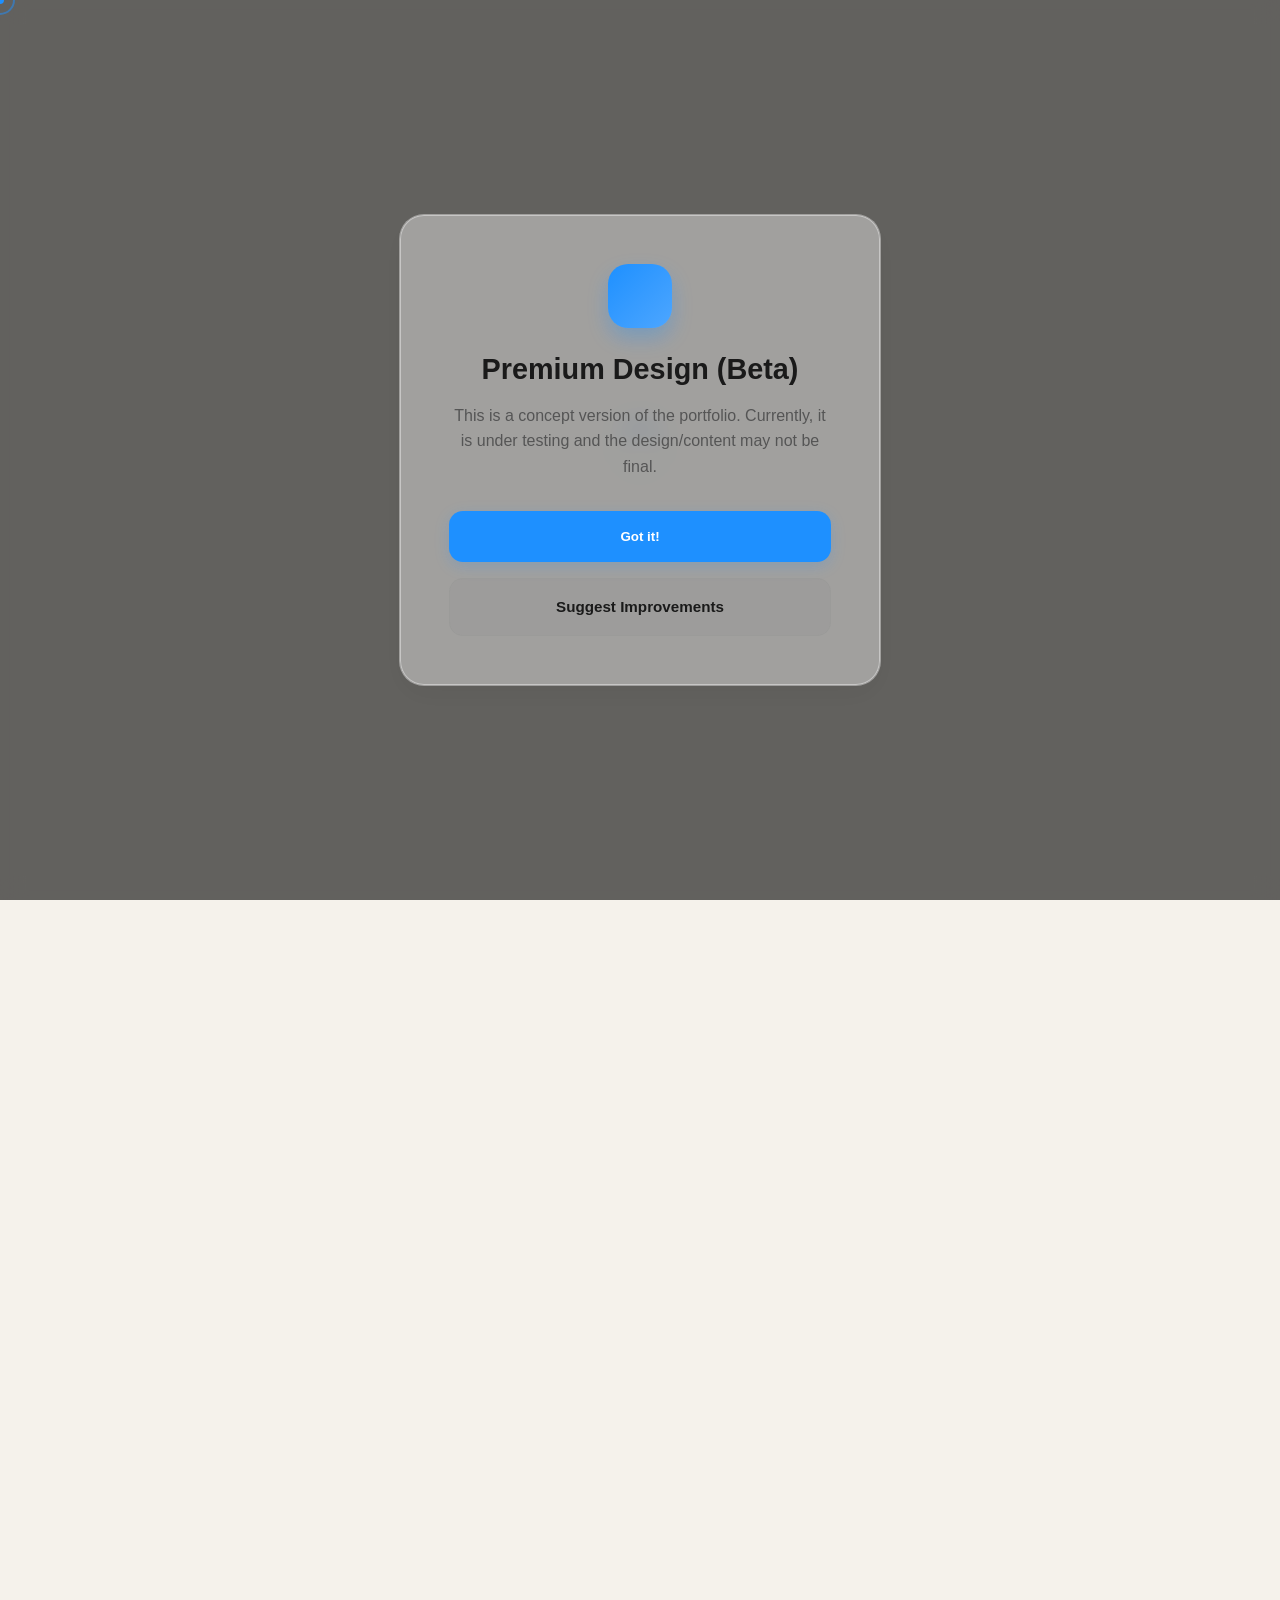
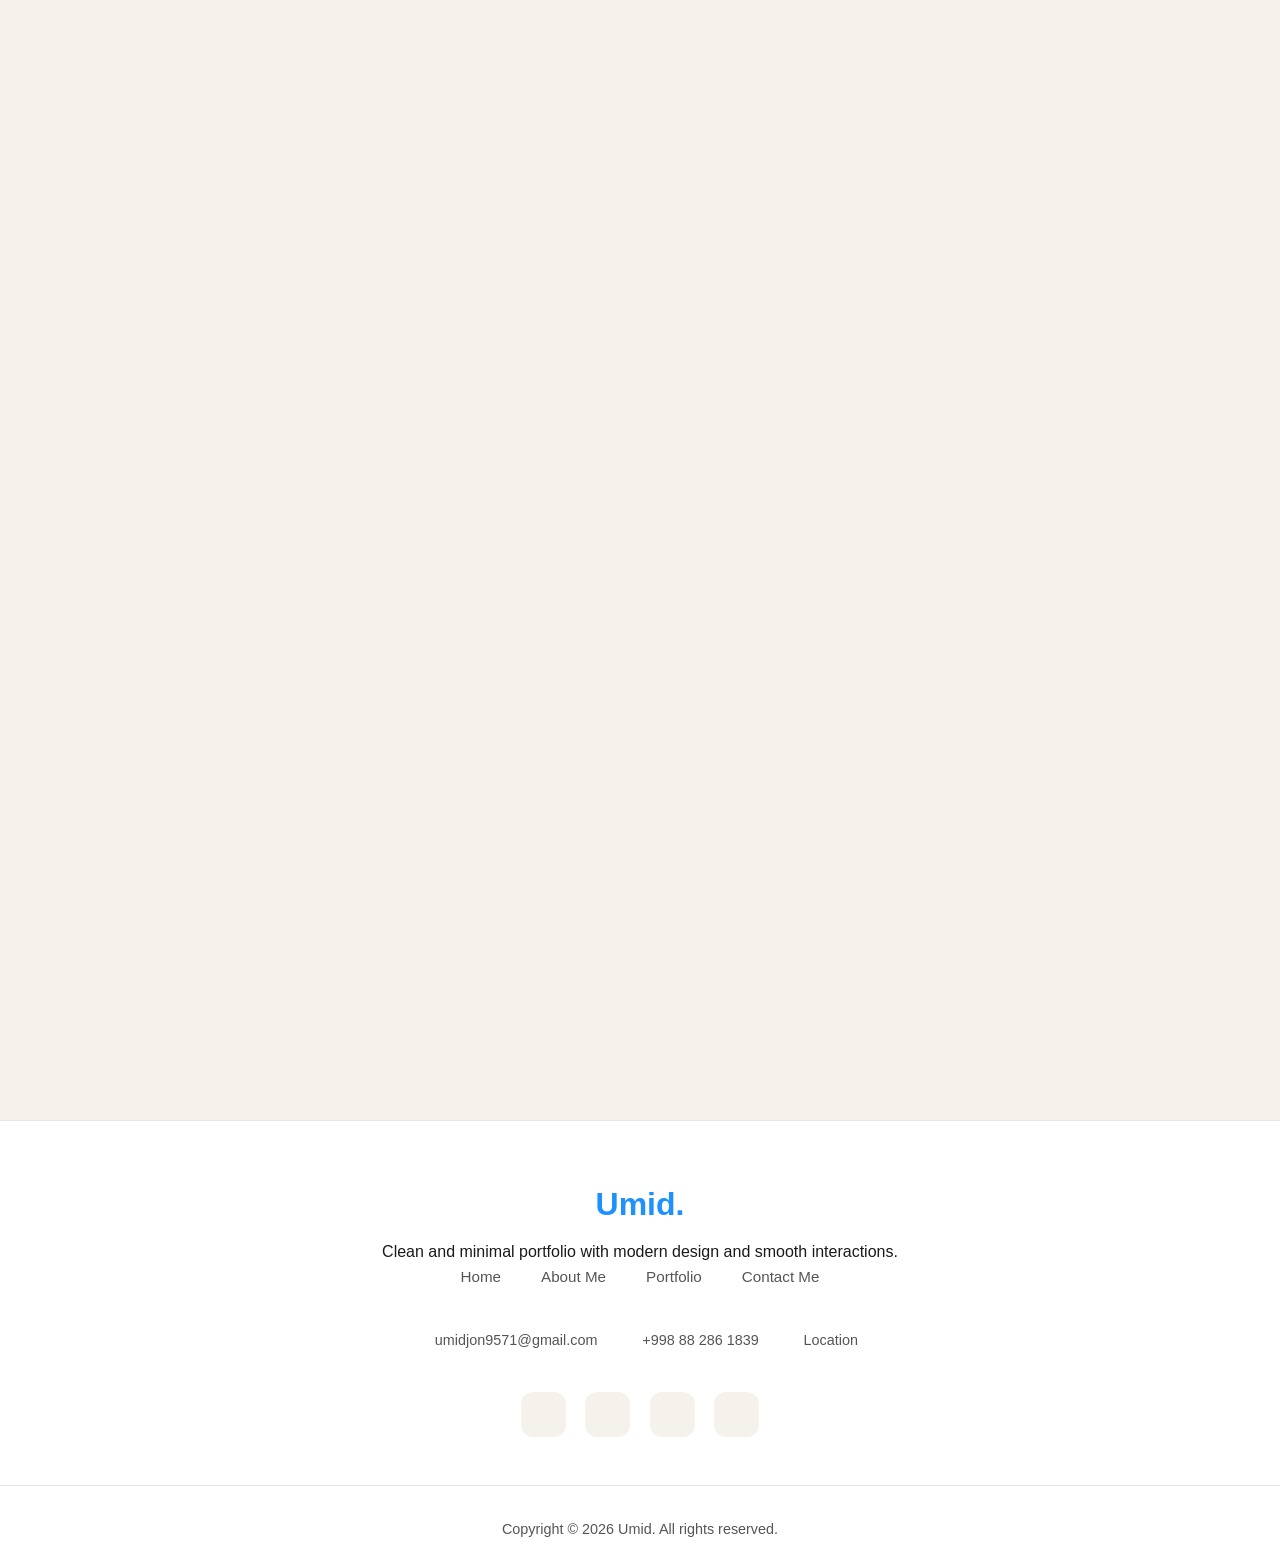
==== commit e009c834: "Update index.html" ====
--- a/index.html
+++ b/index.html
@@ -680,11 +680,12 @@
   <i data-lucide="arrow-up"></i>
 </button>
 
-<script src="js/translations.js"></script>
-<script src="js/lang.js"></script>
-<script src="js/animations.js"></script>
-<script src="js/home.js"></script>
+<script src="translations.js"></script>
+<script src="lang.js"></script>
+<script src="animations.js"></script>
+<script src="home.js"></script>
 </body>
 
 
 </html>
+
